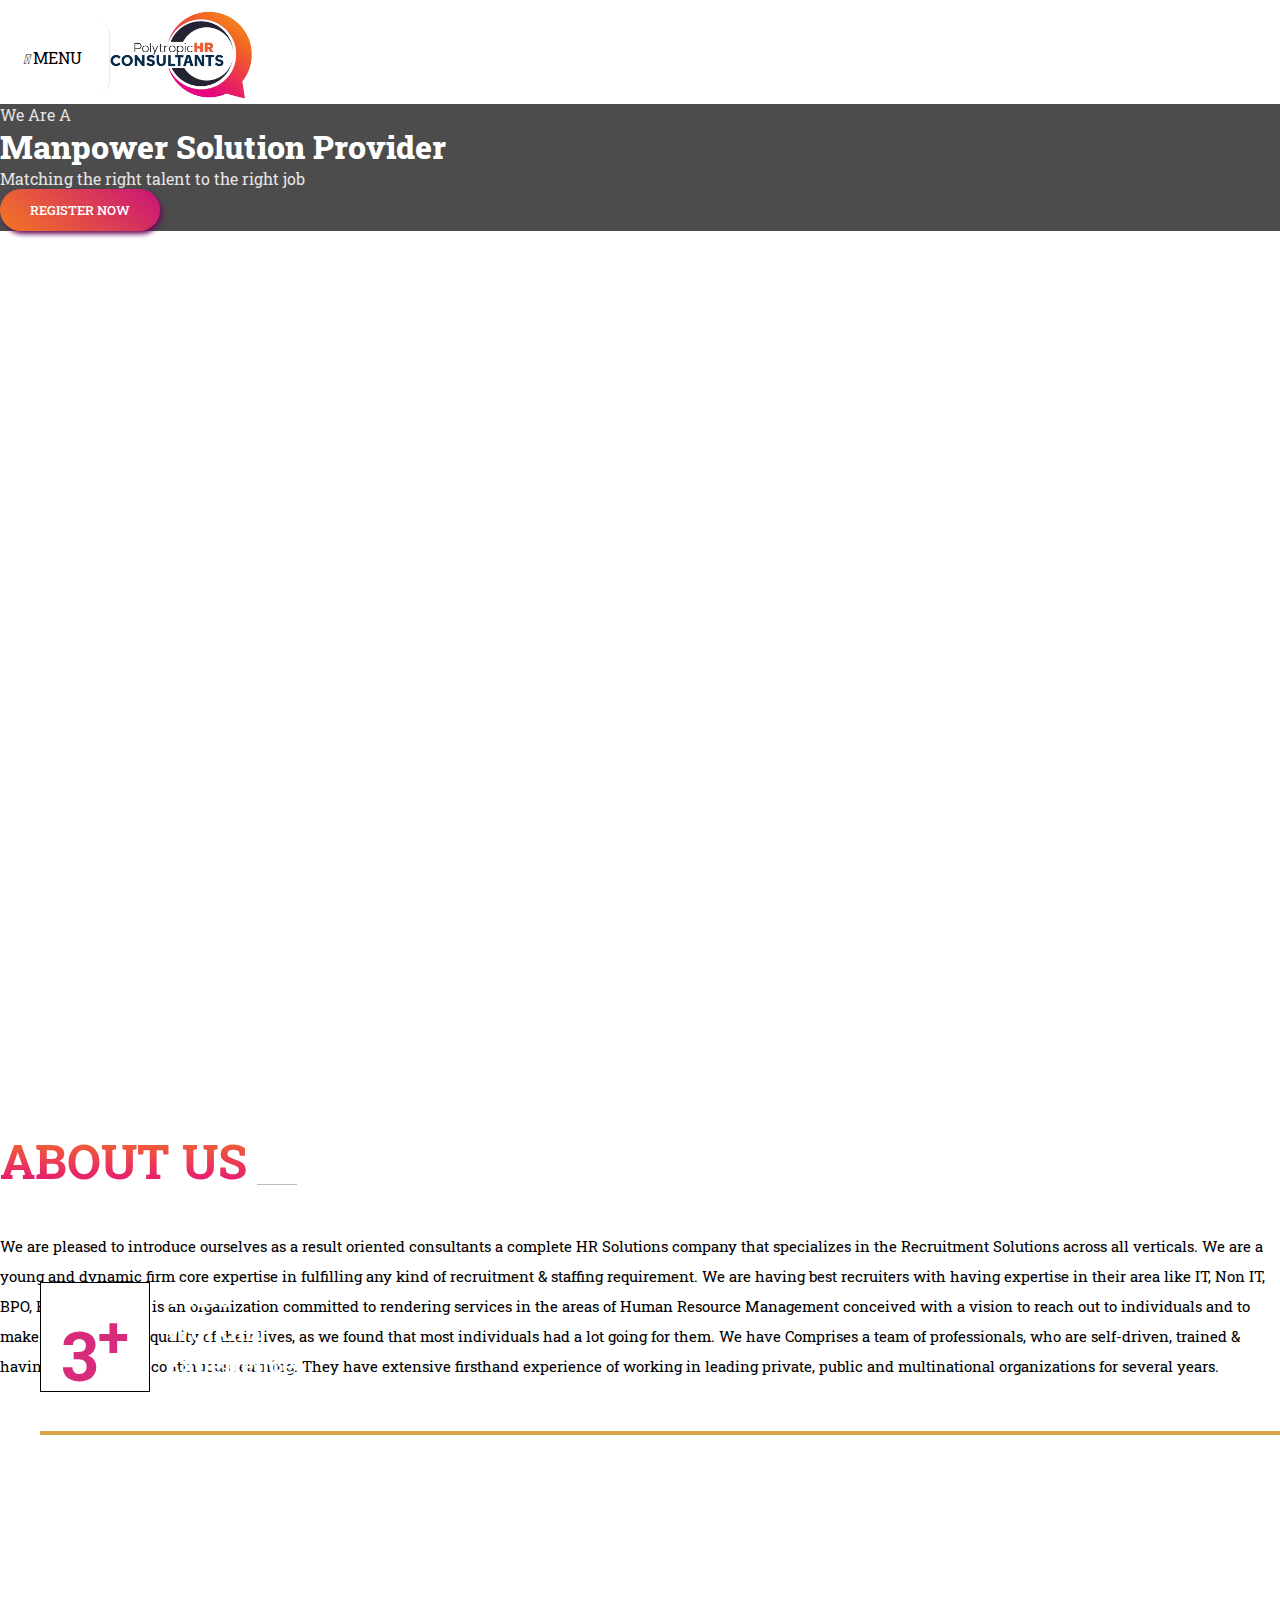
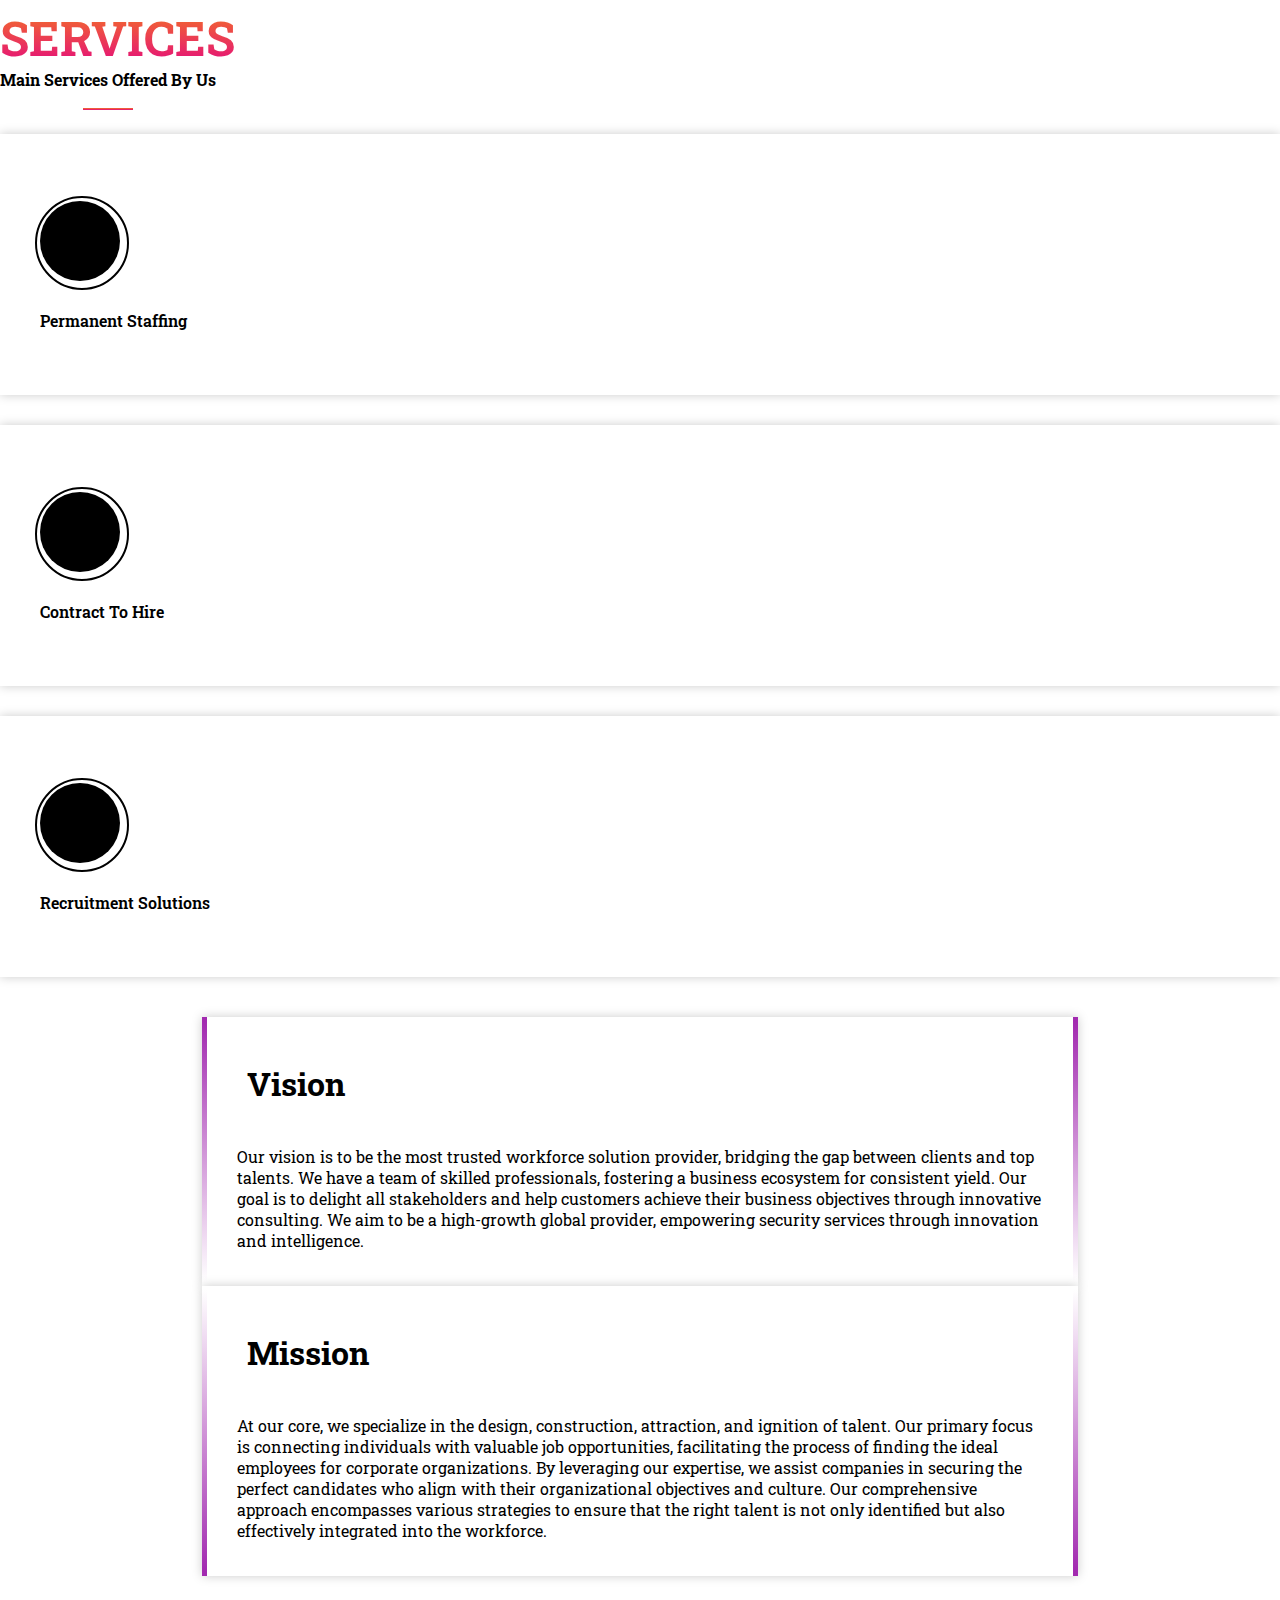
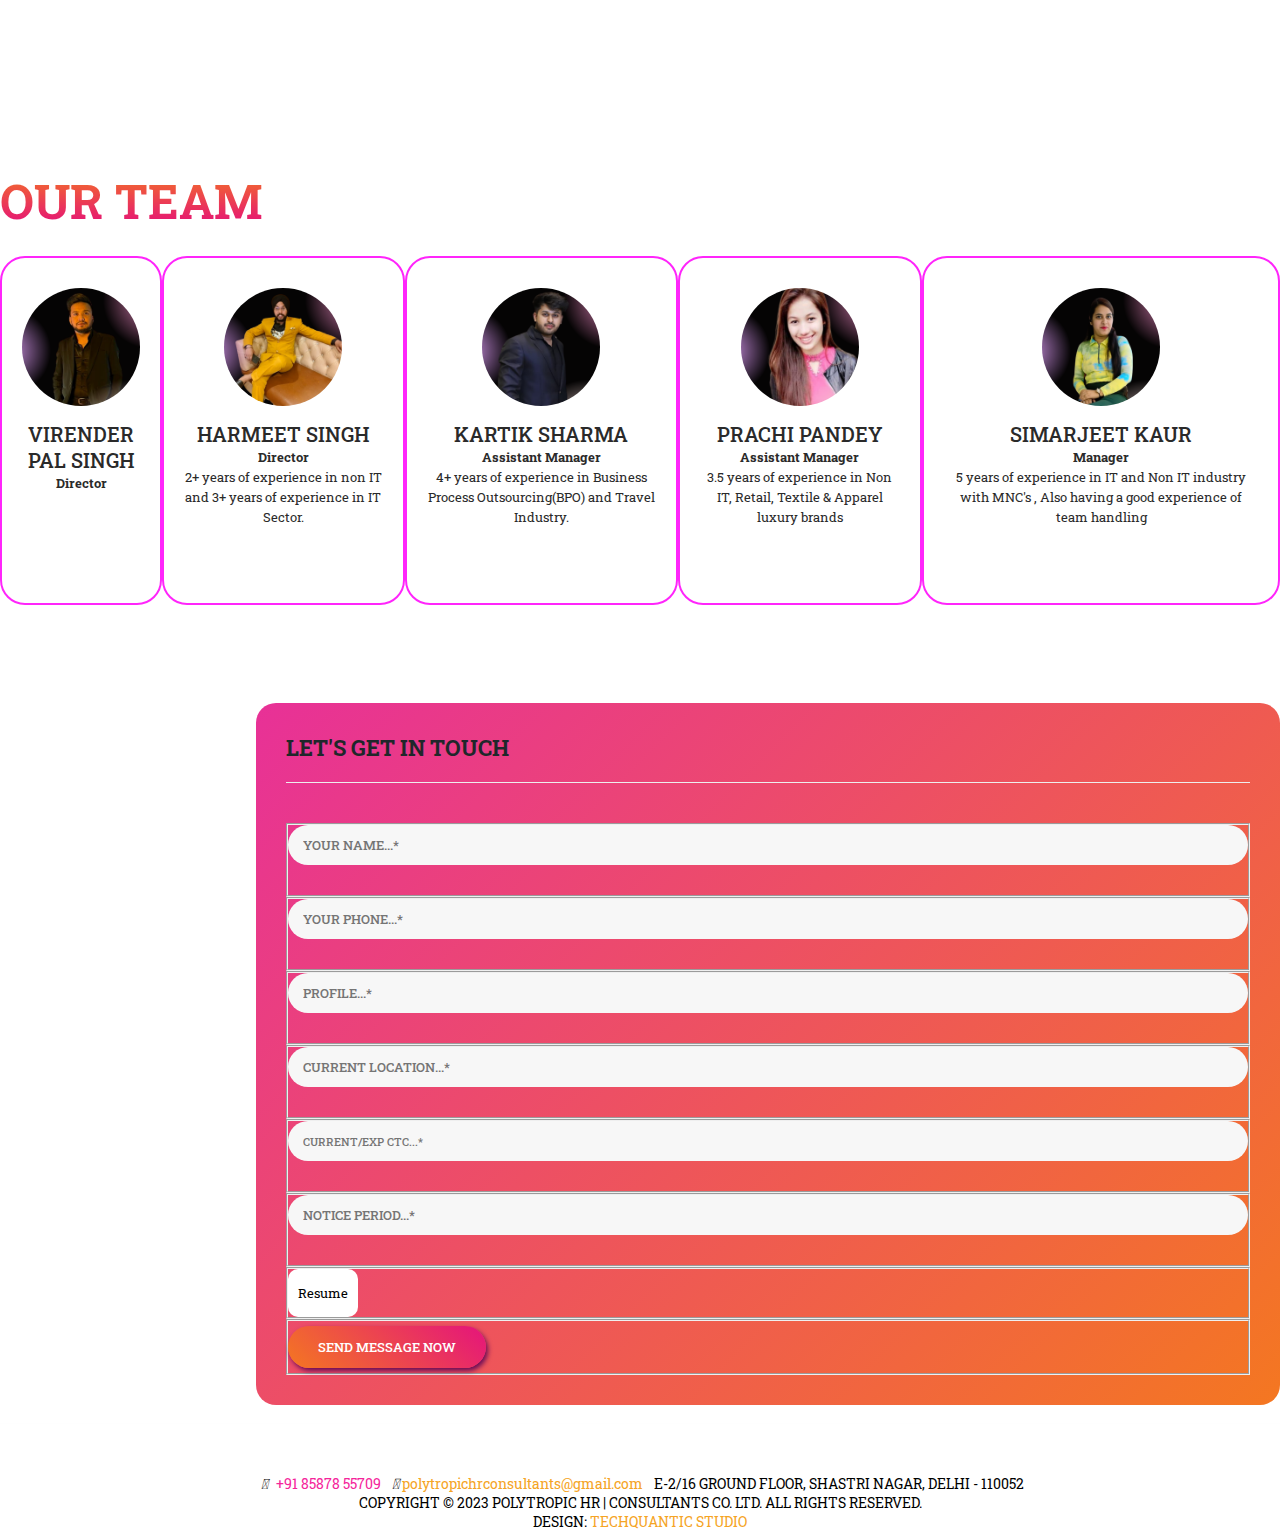
==== index.html @ 6761a2f9 "- adds email in social icon" ====
<!DOCTYPE html>
<html lang="en">
  <head>
    <!-- Required meta tags -->
    <meta charset="utf-8" />
    <meta name="viewport" content="width=device-width, initial-scale=1" />

    <!-- Bootstrap CSS -->
    <link
      href="https://cdn.jsdelivr.net/npm/bootstrap@5.0.2/dist/css/bootstrap.min.css"
      rel="stylesheet"
      integrity="sha384-EVSTQN3/azprG1Anm3QDgpJLIm9Nao0Yz1ztcQTwFspd3yD65VohhpuuCOmLASjC"
      crossorigin="anonymous"
    />
    <link
      rel="stylesheet"
      href="https://cdnjs.cloudflare.com/ajax/libs/font-awesome/6.4.0/css/all.min.css"
      integrity="sha512-iecdLmaskl7CVkqkXNQ/ZH/XLlvWZOJyj7Yy7tcenmpD1ypASozpmT/E0iPtmFIB46ZmdtAc9eNBvH0H/ZpiBw=="
      crossorigin="anonymous"
      referrerpolicy="no-referrer"
    />
    <link rel="preconnect" href="https://fonts.googleapis.com" />
    <link rel="preconnect" href="https://fonts.gstatic.com" crossorigin />
    <link
      href="https://fonts.googleapis.com/css2?family=Roboto+Slab:wght@100;200;300;400;600&display=swap"
      rel="stylesheet"
    />
    <script src="//cdnjs.cloudflare.com/ajax/libs/jquery/3.2.1/jquery.min.js"></script>
    <link
      rel="stylesheet"
      href="https://stackpath.bootstrapcdn.com/font-awesome/4.7.0/css/font-awesome.min.css"
    />

    <link rel="stylesheet" href="./assets/CSS/style.css" />
    <script src="./assets//js/popup.js"></script>
    <link
      rel="shortcut icon"
      href="./assets/images/favicon.ico"
      type="image/x-icon"
    />
    <title>Polytropic HR | Consultants</title>
  </head>

  <body>
    <div id="popup">
      <div id="popup-content">
        <span id="close-icon">&times;</span>
        <h2 id="popup-title" class=""></h2>
        <p id="popup-message"></p>
        <button class="btn px-3 py-2 text-white mt-5 mt-sm-0 main-button">
          <a href="#contact">Register Now</a>
        </button>
      </div>
    </div>

    <section class="banner-section">
      <div id="menuHolder">
        <div
          role="navigation"
          class="sticky-top border-bottom border-top"
          id="mainNavigation"
        >
          <div class="flexMain">
            <div class="flex2">
              <button
                class="whiteLink siteLink text-black"
                style="border-right: 1px solid #eaeaea"
                onclick="menuToggle()"
              >
                <i class="fas fa-bars me-2"></i> <span class="hide">MENU</span>
              </button>
            </div>
            <div class="flex3 text-center" id="siteBrand">
              <a href="#"
                ><img
                  src="./assets/images/hr-cunsultant-logo.png"
                  alt=""
                  srcset=""
              /></a>
            </div>

            <div class="flex2 text-end d-block d-md-none">
              <button class="whiteLink siteLink"></button>
            </div>

            <div class="flex2 text-end d-none d-md-block">
              <div class="social-icons blackLink siteLink">
                <div class="icons">
                  <ul>
                    <li>
                      <a href=""><ion-icon name="logo-facebook"></ion-icon></a>
                    </li>
                    <li>
                      <a href=""><ion-icon name="logo-instagram"></ion-icon></a>
                    </li>
                    <li>
                      <a href="mailto:polytropichrconsultants@gmail.com"><ion-icon name="mail-outline"></ion-icon></a>
                    </li>
                  </ul>
                </div>

                <script
                  type="module"
                  src="https://unpkg.com/ionicons@7.1.0/dist/ionicons/ionicons.esm.js"
                ></script>
                <script
                  nomodule
                  src="https://unpkg.com/ionicons@7.1.0/dist/ionicons/ionicons.js"
                ></script>
              </div>
            </div>
          </div>
        </div>

        <div id="menuDrawer">
          <div class="border-bottom">
            <div class="row">
              <div class="col" id="logo">
                <img src="./assets/images/hr-cunsultant-logo.png" alt="" />
              </div>
              <div class="col text-center" style="cursor: pointer">
                <i
                  class="fa-solid fa-xmark"
                  role="btn"
                  onclick="menuToggle()"
                ></i>
              </div>
            </div>
          </div>
          <div class="nav-items">
            <a href="#" class="nav-menu-item"
              ><i class="fas fa-home me-3"></i>Home</a
            >
            <a href="#about-us" class="nav-menu-item"
              ><i class="fa-solid fa-address-card me-3"></i>About Us</a
            >
            <a href="#services" class="nav-menu-item"
              ><i class="fas fa-wrench me-3"></i>Services</a
            >
            <a href="#VisionAndMission" class="nav-menu-item"
              ><i class="fa-solid fa-arrow-up-right-dots me-3"></i>Our Vision</a
            >
            <a href="#our-team" class="nav-menu-item"
              ><i class="fa-solid fa-people-group me-3"></i>Our Team</a
            >
            <a href="#contact" class="nav-menu-item"
              ><i class="fa-solid fa-address-card me-3"></i>Register</a
            >
          </div>
        </div>
      </div>

      <!-- HERO SECTION -->

      <div
        style="
          height: 100vh;
          background-image: url(https://images.unsplash.com/photo-1551434678-e076c223a692?ixlib=rb-1.2.1&ixid=eyJhcHBfaWQiOjEyMDd9&auto=format&fit=crop&w=2850&q=80);
          background-size: cover;
          background-position: center;
        "
        class="position-relative w-100"
      >
        <div
          class="position-absolute text-white d-flex flex-column align-items-start justify-content-center"
          style="
            top: 0;
            right: 0;
            bottom: 0;
            left: 0;
            background-color: rgba(0, 0, 0, 0.7);
          "
        >
          <div class="container">
            <div class="col-md-6">
              <span style="color: #e7e3e3" class="text-uppercase"
                >We Are A</span
              >
              <!-- on small screens remove display-4 -->
              <h1 class="mb-4 mt-2 display-4 font-weight-bold">
                <span style="color: #fff; font-weight: 800"
                  >Manpower Solution Provider</span
                >
              </h1>
              <p style="color: #e7e3e3">
                Matching the right talent to the right job
              </p>
              <div class="mt-5">
                <!-- hover background-color: white; color: black; -->
                <a
                  href="#contact"
                  class="btn px-5 py-3 text-white mt-3 mt-sm-0 main-button"
                  >Register Now</a
                >
              </div>
            </div>
          </div>
        </div>
      </div>
    </section>

    <!-- Starts about section -->
    <section class="about-section" id="about-us">
      <div class="container">
        <div class="row clearfix">
          <!--Content Column-->
          <div class="content-column col-md-6 col-sm-12 col-xs-12">
            <div class="">
              <div class="sec-title site-heading">
                <div class="title">
                  <h1>About Us</h1>
                </div>
              </div>
              <div class="text">
                We are pleased to introduce ourselves as a result oriented
                consultants a complete HR Solutions company that specializes in
                the Recruitment Solutions across all verticals. We are a young
                and dynamic firm core expertise in fulfilling any kind of
                recruitment & staffing requirement. We are having best
                recruiters with having expertise in their area like IT, Non IT,
                BPO, Retail sectors. It is an organization committed to
                rendering services in the areas of Human Resource Management
                conceived with a vision to reach out to individuals and to make
                a difference in quality of their lives, as we found that most
                individuals had a lot going for them. We have Comprises a team
                of professionals, who are self-driven, trained & having an
                attitude of continuous learning. They have extensive firsthand
                experience of working in leading private, public and
                multinational organizations for several years.
              </div>
              <div class="email">
                <!-- Request Quote:
                  <span class="theme_color">freequote@gmail.com</span> -->
              </div>
              <!-- <a href="about.html" class="theme-btn btn-style-three"
                  >Read More</a
                > -->
            </div>
          </div>

          <!--Image Column-->
          <div class="image-column col-md-6 col-sm-12 col-xs-12">
            <div
              class="inner-column"
              data-wow-delay="0ms"
              data-wow-duration="1500ms"
            >
              <div class="image">
                <img src="./assets/images/about-us.jpg" alt="" />
                <div class="overlay-box">
                  <div class="year-box">
                    <span class="number">3<sup>+</sup></span
                    >Years <br />
                    Working <br />
                    Experience
                  </div>
                </div>
              </div>
            </div>
          </div>
        </div>
      </div>
    </section>
    <!-- Ends about section -->

    <!-- Starts Services section -->

    <section class="we-offer-area text-center bg-gray" id="services">
      <div class="container">
        <div class="row">
          <div class="col-md-12">
            <div class="site-heading text-center">
              <h1>Services</h1>
              <h4>Main Services offered by us</h4>
            </div>
          </div>
        </div>
        <div class="row our-offer-items less-carousel">
          <!-- Single Item -->
          <div class="col-md-4 col-sm-6 equal-height">
            <div class="item">
              <i class="fas fa-pen-fancy"></i>
              <h4>Permanent Staffing</h4>
              <p></p>
            </div>
          </div>
          <!-- End Single Item -->

          <!-- Single Item -->
          <div class="col-md-4 col-sm-6 equal-height">
            <div class="item">
              <i class="fas fa-dharmachakra"></i>
              <h4>Contract To Hire</h4>
              <p></p>
            </div>
          </div>
          <!-- End Single Item -->

          <!-- Single Item -->
          <div class="col-md-4 col-sm-6 equal-height mx-auto">
            <div class="item">
              <i class="fas fa-pen-fancy"></i>
              <h4>Recruitment Solutions</h4>
              <p></p>
            </div>
          </div>
          <!-- End Single Item -->
        </div>
      </div>
    </section>
    <!-- ends services section -->

    <!-- Starts Vision and Mission Section -->
    <section class="visionMission-section" id="VisionAndMission">
      <div class="vision">
        <div class="vision item">
          <h1 class="text">Vision</h1>
          <p>
            Our vision is to be the most trusted workforce solution provider,
            bridging the gap between clients and top talents. We have a team of
            skilled professionals, fostering a business ecosystem for consistent
            yield. Our goal is to delight all stakeholders and help customers
            achieve their business objectives through innovative consulting. We
            aim to be a high-growth global provider, empowering security
            services through innovation and intelligence.
          </p>
        </div>
        <div class="mission text-end item mt-3">
          <h1 class="text-right">Mission</h1>
          <p>
            At our core, we specialize in the design, construction, attraction,
            and ignition of talent. Our primary focus is connecting individuals
            with valuable job opportunities, facilitating the process of finding
            the ideal employees for corporate organizations. By leveraging our
            expertise, we assist companies in securing the perfect candidates
            who align with their organizational objectives and culture. Our
            comprehensive approach encompasses various strategies to ensure that
            the right talent is not only identified but also effectively
            integrated into the workforce.
          </p>
        </div>
      </div>
    </section>
    <!-- Ends Vision and Mission Section -->

    <!-- Starts team section -->
    <section class="our-team padding-lg" id="our-team">
      <div class="container-fluid">
        <div class="row site-heading text-center heading-icon">
          <h1>Our Team</h1>
        </div>
        <ul class="row d-flex justify-content-center">
          <li class="col-8 col-md-6 col-lg-2">
            <div class="cnt-block equal-hight" style="height: 349px">
              <figure>
                <img
                  src="./assets/images/VirendarPalSingh.png"
                  class="img-responsive"
                  alt="Virendar Par Singh | Director"
                />
              </figure>
              <h3><a href="#">Virender Pal Singh</a></h3>
              <p><b>Director</b></p>
            </div>
          </li>
          <li class="col-8 col-md-6 col-lg-2">
            <div class="cnt-block equal-hight" style="height: 349px">
              <figure>
                <img
                  src="./assets/images/HarmeetSingh.png"
                  class="img-responsive"
                  alt="Harmeet Singh | Director"
                />
              </figure>
              <h3><a href="#">Harmeet Singh</a></h3>
              <p><b>Director</b></p>

              <p>
                2+ years of experience in non IT and 3+ years of experience in
                IT Sector.
              </p>
            </div>
          </li>

          <li class="col-8 col-md-6 col-lg-2">
            <div class="cnt-block equal-hight" style="height: 349px">
              <figure>
                <img
                  src="./assets/images/KartikSharma.png"
                  class="img-responsive"
                  alt="Kartik Sharma | Senior HR Executive"
                />
              </figure>
              <h3><a href="#">Kartik Sharma</a></h3>
              <p><b>Assistant Manager</b></p>
              <p>
                4+ years of experience in Business Process Outsourcing(BPO) and
                Travel Industry.
              </p>
            </div>
          </li>
          <li class="col-8 col-md-6 col-lg-2">
            <div class="cnt-block equal-hight" style="height: 349px">
              <figure>
                <img
                  src="./assets/images/PrachiPandey.png"
                  class="img-responsive"
                  alt="Prachi Pandey | HR Executive"
                />
              </figure>
              <h3><a href="#">Prachi Pandey</a></h3>
              <p><b>Assistant Manager</b></p>
              <p>
                3.5 years of experience in Non IT, Retail, Textile & Apparel
                luxury brands
              </p>
            </div>
          </li>
          <li class="col-8 col-md-6 col-lg-2">
            <div class="cnt-block equal-hight" style="height: 349px">
              <figure>
                <img
                  src="./assets/images/Simranjeet Kaur.png"
                  class="img-responsive"
                  alt="Simarjeet Kaur | HR Executive"
                />
              </figure>
              <h3><a href="#">Simarjeet Kaur</a></h3>
              <p><b>Manager</b></p>
              <p>
                5 years of experience in IT and Non IT industry with MNC's , Also having a good experience of team handling
              </p>
            </div>
          </li>
        </ul>
      </div>
    </section>
    <!-- Ends team section -->

    <!-- Starts Contact us Section -->
    <section class="contact-us container-fluid">
      <div class="container">
        <div class="row">
          <div class="col-lg-9 align-self-center">
            <div class="row">
              <div class="col-lg-12">
                <form id="contact" method="post" enctype="multipart/form-data">
                  <div class="row">
                    <div class="col-lg-12">
                      <h2 class="text-white">Let's get in touch</h2>
                    </div>
                    <div class="col-lg-4">
                      <fieldset>
                        <input
                          name="name"
                          type="text"
                          id="name"
                          placeholder="YOUR NAME...*"
                          required=""
                        />
                      </fieldset>
                    </div>
                    <div class="col-lg-4">
                      <fieldset>
                        <input
                          name="phone"
                          type="text"
                          id="phone"
                          placeholder="YOUR PHONE...*"
                          required=""
                        />
                      </fieldset>
                    </div>
                    <div class="col-lg-4">
                      <fieldset>
                        <input
                          name="profile"
                          type="text"
                          id="profile"
                          placeholder="PROFILE...*"
                          required=""
                        />
                      </fieldset>
                    </div>
                    <div class="col-lg-3">
                      <fieldset>
                        <input
                          name="location"
                          type="text"
                          id="crnt-location"
                          placeholder="CURRENT LOCATION...*"
                          required=""
                        />
                      </fieldset>
                    </div>
                    <div class="col-lg-3">
                      <fieldset>
                        <input
                          name="ctc"
                          type="text"
                          id="ctc"
                          placeholder="CURRENT/EXP CTC...*"
                          required
                          style="font-size: 0.71rem"
                        />
                      </fieldset>
                    </div>
                    <div class="col-lg-3">
                      <fieldset>
                        <input
                          name="notice"
                          type="text"
                          id="notice-period"
                          placeholder="NOTICE PERIOD...*"
                          required=""
                        />
                      </fieldset>
                    </div>
                    <div class="col-lg-3">
                      <fieldset>
                        <div class="button-container">
                          <button>Resume</button>
                          <input
                            name="resume"
                            type="file"
                            id="pdfFile"
                            placeholder="RESUME...*"
                            required
                            style="color: #e7e3e3"
                            accept=".pdf"
                          />
                        </div>
                      </fieldset>
                    </div>
                    <!-- <div class="col-lg-12">
                    <fieldset>
                      <textarea
                        name="msg"
                        type="text"
                        class="form-control"
                        id="message"
                        placeholder="YOUR MESSAGE..."
                        required=""
                      ></textarea>
                    </fieldset>
                  </div> -->
                    <div class="col-lg-12">
                      <fieldset>
                        <button
                          type="submit"
                          id="form-submit"
                          class="main-button"
                        >
                          SEND MESSAGE NOW
                        </button>
                      </fieldset>
                    </div>
                  </div>
                </form>
              </div>
            </div>
          </div>
          <!-- <div class="col-lg-3">
            <div class="right-info" >
              <ul>
                <li class="item-1">
                  <h6>Phone Number</h6>
                  <span>+91 85878 55709</span>
                </li>
                <li class="item-2">
                  <h6>Gmail Address</h6>
                  <span style="font-size: 0.9rem"
                    ><a
                      href="mailto:harmeet.polytropichrconsultants@gmail.com"
                      target="_blank"
                      class="email"
                    >
                      harmeet.polytropichrconsultants</a
                    >
                  </span>
                </li>
                <li class="item-3">
                  <h6>Street Address</h6>
                  <span>Rio de Janeiro - RJ, 22795-008, Brazil</span>
                </li>
              </ul>
            </div>
          </div> -->
        </div>
      </div>
    </section>
    <div class="footer">
      <p class="phone-area">
        <span>
          <i class="fa-solid fa-phone" style="margin: 0.3rem"></i>
          <span style="color: #f5259b">+91 85878 55709</span>
        </span>

        <span
          class="email-area"
          style="font-size: 0.9rem; text-transform: lowercase; margin: 0 0.5rem"
        >
          <i class="fa-solid fa-envelope mx-2"></i
          ><a
            href="mailto:polytropichrconsultants@gmail.com"
            target="_blank"
            class="email"
          >
            polytropichrconsultants@gmail.com</a
          >
        </span>

        <span class="address-area"
          ><i class="fa-solid fa-location-dot mx-2"></i>E-2/16 Ground Floor,
          Shastri Nagar, Delhi - 110052</span
        >
      </p>

      <p>
        Copyright © 2023 Polytropic HR | Consultants Co. Ltd. All Rights
        Reserved.
        <br />Design:
        <span style="color: rgb(47, 154, 154)"
          ><b><i></i></b
          ><a
            href="https://techquantic.in"
            target="_blank"
            rel="noopener noreferrer"
            >techquantic studio
          </a></span
        >
      </p>
    </div>

    <!-- Ends Contact us section -->

    <script src="./assets/js/script.js"></script>
    <script src="./assets/js/submitform.js"></script>

    <!-- Bootstrap Bundle with Popper -->
    <script
      src="https://cdn.jsdelivr.net/npm/bootstrap@5.0.2/dist/js/bootstrap.bundle.min.js"
      integrity="sha384-MrcW6ZMFYlzcLA8Nl+NtUVF0sA7MsXsP1UyJoMp4YLEuNSfAP+JcXn/tWtIaxVXM"
      crossorigin="anonymous"
    ></script>
    <link
      rel="stylesheet"
      href="https://fonts.googleapis.com/css2?family=Material+Symbols+Outlined:opsz,wght,FILL,GRAD@48,400,0,0"
    />

    <script>
      console.clear();
    </script>
  </body>
</html>
---- assets/CSS/style.css ----
*,
a,
ul,
li {
  margin: 0;
  padding: 0;
  box-sizing: border-box;
  text-decoration: none;
  font-family: "Roboto Slab", serif;
  color: inherit;
}

body {
  background: #fff;
  /* background: radial-gradient(circle, rgba(244,119,33,1) 0%, rgba(227,7,130,1) 100%); */
}

section {
  margin: 10px 0;
  /* border: 2px solid salmon; */
}

#logo img {
  position: absolute;
  margin: 1rem 0 0 5rem;
  width: 100px;
  height: 70px;
}

@media (max-width: 768px) {
  #logo img {
    margin: 1rem 0 0 3rem;
  }
}

.main-button {
  font-size: 13px;
  color: #fff;
  background: linear-gradient(
    42deg,
    rgba(244, 119, 33, 1) 0%,
    rgba(227, 7, 130, 0.829656862745098) 100%
  );
  padding: 12px 30px;
  box-shadow: 2px 3px 5px #690b58;

  display: inline-block;
  border-radius: 22px;
  font-weight: 500;
  text-transform: uppercase;
  transition: all 0.3s;
  border: none;
  outline: none;
}

.main-button a:hover {
  color: #fff;
  font-weight: bold;
}

.flexMain {
  display: flex;
  align-items: center;
  /* background: rgb(244, 119, 33); */
  /* background: radial-gradient(circle, rgba(244, 119, 33, 1) 0%, rgba(227, 7, 130, 1) 100%); */
}

.flex1 {
  flex: 1;
}

.flex2 {
  /* flex: 2 */
}

.flex3 {
  flex: 3;
}

button.siteLink {
  margin-left: -5px;
  border: none;
  padding: 24px;
  display: inline-block;
  min-width: 115px;
}

.whiteLink {
  background: transparent;
}

.whiteLink:active {
  background: #fff;
  color: #d92b7c;
}

.whiteLink span {
  font-size: 1rem;
}

.blackLink {
  color: #000;
  background: transparent;
  transition: all 300ms linear;
}

.blackLink:active {
  color: #000;
  background: #fff;
}

#siteBrand {
  letter-spacing: -1px;
  font-size: 32px;
  color: #252525;
  line-height: 1em;
}

#siteBrand img {
  height: 90px;
}

#menuDrawer {
  background: #fff;
  position: fixed;
  height: 100vh;
  overflow: auto;
  z-index: 12312;
  top: 0;
  left: 0;
  border-right: 1px solid #eaeaea;
  min-width: 25%;
  max-width: 250px;
  width: 100%;
  transform: translateX(-100%);
  transition: transform 200ms linear;
}

#mainNavigation {
  transition: transform 200ms linear;
  background: #fff;
}

#menuDrawer .nav-items {
  margin-top: 4.8rem;
}

#menuDrawer i {
  position: absolute;
  margin-top: 2rem;
  font-size: 1.5rem;
}

.drawMenu > #menuDrawer {
  transform: translateX(0%);
}

.drawMenu > #mainNavigation {
  transform: translateX(25%);
}

.fa-times {
  cursor: pointer;
}

a.nav-menu-item:hover {
  margin-left: 2px;
  border-left: 10px solid black;
}

a.nav-menu-item {
  transition: border 200ms linear;
  text-decoration: none;
  display: block;
  padding: 18px;
  padding-left: 32px;
  border-bottom: 1px solid #eaeaea;
  font-weight: bold;
  background: -webkit-linear-gradient(
    rgba(244, 119, 33, 1),
    rgba(236, 63, 82, 0.7372198879551821)
  );
  -webkit-background-clip: text;
  -webkit-text-fill-color: transparent;
}

select.noStyle {
  border: none;
  outline: none;
}

.about-section {
  position: relative;
  padding: 120px 0px;
}

.about-section .content-column {
  position: relative;
  margin-bottom: 40px;
}

.about-section .content-column .inner-column {
  position: relative;
  padding-top: 50px;
  padding-right: 100px;
}

.about-section .content-column .text {
  position: relative;
  /* color: #ffffff; */
  font-size: 15px;
  line-height: 2em;
  margin-bottom: 20px;
}

.about-section .content-column .email {
  position: relative;
  color: #252525;
  font-weight: 700;
  margin-bottom: 50px;
}

.about-section .image-column {
  position: relative;
  margin-bottom: 50px;
}

.about-section .image-column .inner-column {
  /* position:relative; */
  /* padding:40px 40px 0px 0px; */
  /* margin-left:50px; */
}

.about-section .image-column .inner-column:after {
  position: absolute;
  content: "";
  right: 0px;
  top: 0px;
  left: 40px;
  bottom: 100px;
  z-index: -1;
  border: 2px solid #d7a449;
}

.about-section .image-column .inner-column .image {
  position: relative;
}

.about-section .image-column .inner-column .image:before {
  position: absolute;
  content: "";
  left: -50px;
  bottom: -50px;
  width: 299px;
  height: 299px;
}

.about-section .image-column .inner-column .image img {
  position: relative;
  width: 100%;
  display: block;
}

.about-section .image-column .inner-column .image .overlay-box {
  position: absolute;
  left: 40px;
  bottom: 48px;
}

.about-section .image-column .inner-column .image .overlay-box .year-box {
  position: relative;
  color: #fff;
  font-size: 24px;
  font-weight: 700;
  line-height: 1.4em;
  padding-left: 125px;
}

.about-section
  .image-column
  .inner-column
  .image
  .overlay-box
  .year-box
  .number {
  position: absolute;
  left: 0px;
  top: 0px;
  width: 110px;
  height: 110px;
  /* color:#d7a449; */
  color: #d92b7c;
  font-size: 68px;
  font-weight: 700;
  line-height: 105px;
  text-align: center;
  background-color: #ffffff;
  border: 1px solid #000000;
}

.about-section .btn-style-three:before {
  position: absolute;
  content: "";
  left: 10px;
  top: 10px;
  z-index: -1;
  right: -10px;
  bottom: -10px;
}

.about-section .btn-style-three:hover {
  color: #ffffff;
  background: #d7a449;
}

.about-section .btn-style-three {
  position: relative;
  line-height: 24px;
  color: #252525;
  font-size: 15px;
  font-weight: 700;
  background: none;
  display: inline-block;
  padding: 11px 40px;
  background-color: #ffffff;
  text-transform: capitalize;
  border: 2px solid #d7a449;
  font-family: "Arimo", sans-serif;
}

.sec-title2 {
  color: #fff;
}

.sec-title {
  position: relative;
  padding-bottom: 0px;
}

.sec-title .title {
  position: relative;
  /* background: -webkit-linear-gradient(#a00c94, #cbb5c2);
    -webkit-background-clip: text;
    -webkit-text-fill-color: transparent; */
  font-size: 18px;
  font-weight: 700;
  padding-right: 50px;
  margin-bottom: 15px;
  display: inline-block;
  text-transform: capitalize;
}

.sec-title .title:before {
  position: absolute;
  content: "";
  right: 0px;
  bottom: 7px;
  width: 40px;
  height: 1px;
  background-color: #bbbbbb;
}

/* services section */

.bg-gray {
  background-color: transparent;
}

.site-heading h1 {
  display: block;
  font-size: 3rem;
  font-weight: 700;
  text-transform: uppercase;
  background: -webkit-linear-gradient(#f47721, #e30782);
  -webkit-background-clip: text;
  -webkit-text-fill-color: transparent;
}

.site-heading h4 {
  display: inline-block;
  padding-bottom: 20px;
  position: relative;
  text-transform: capitalize;
  z-index: 1;
}

.site-heading h4::before {
  background: #000;
  bottom: 0;
  content: "";
  height: 2px;
  left: 50%;
  margin-left: -25px;
  position: absolute;
  width: 50px;
  background: -webkit-linear-gradient(#f47721, #e30782);
  /* -webkit-background-clip: text;
    -webkit-text-fill-color: transparent;    */
}

.site-heading {
  margin-bottom: 1.5rem;
  overflow: hidden;
  margin-top: -5px;
}

.carousel-shadow .owl-stage-outer {
  margin: -15px -15px 0;
  padding: 15px;
}

.we-offer-area .our-offer-carousel .owl-dots .owl-dot span {
  background: #ffffff none repeat scroll 0 0;
  border: 2px solid;
  height: 15px;
  margin: 0 5px;
  width: 15px;
}

.we-offer-area .our-offer-carousel .owl-dots .owl-dot.active span {
  background: #000 none repeat scroll 0 0;
  border-color: #fff;
}

.we-offer-area .item {
  background: #ffffff none repeat scroll 0 0;
  border-left: 2px solid #000;
  -moz-box-shadow: 0 0 10px #cccccc;
  -webkit-box-shadow: 0 0 10px #cccccc;
  -o-box-shadow: 0 0 10px #cccccc;
  box-shadow: 0 0 10px #cccccc;
  overflow: hidden;
  padding: 30px;
  position: relative;
  z-index: 1;
}

.we-offer-area.text-center .item {
  background: #ffffff none repeat scroll 0 0;
  border: medium none;
  padding: 67px 40px 64px;
}

.we-offer-area.text-center .item i {
  background: #000 none repeat scroll 0 0;
  -webkit-border-radius: 50%;
  -moz-border-radius: 50%;
  border-radius: 50%;
  color: #ffffff;
  font-size: 40px;
  height: 80px;
  line-height: 80px;
  position: relative;
  text-align: center;
  width: 80px;
  z-index: 1;
  transition: all 0.35s ease-in-out;
  -webkit-transition: all 0.35s ease-in-out;
  -moz-transition: all 0.35s ease-in-out;
  -ms-transition: all 0.35s ease-in-out;
  -o-transition: all 0.35s ease-in-out;
  margin-bottom: 25px;
}

.we-offer-area.text-center .item i::after {
  border: 2px solid #000;
  -webkit-border-radius: 50%;
  -moz-border-radius: 50%;
  border-radius: 50%;
  content: "";
  height: 90px;
  left: -5px;
  position: absolute;
  top: -5px;
  width: 90px;
  z-index: -1;
  transition: all 0.35s ease-in-out;
  -webkit-transition: all 0.35s ease-in-out;
  -moz-transition: all 0.35s ease-in-out;
  -ms-transition: all 0.35s ease-in-out;
  -o-transition: all 0.35s ease-in-out;
}

.we-offer-area.item-border-less .item {
  border: medium none;
}

.we-offer-area .our-offer-items.less-carousel .equal-height {
  margin-bottom: 30px;
}

.we-offer-area.item-border-less .item .number {
  font-size: 50px;
  font-weight: 900;
  opacity: 0.1;
  position: absolute;
  right: 30px;
  top: 30px;
}

.our-offer-carousel.center-active .owl-item:nth-child(2n) .item,
.we-offer-area.center-active .single-item:nth-child(2n) .item {
  background: #00a01d none repeat scroll 0 0;
}

.our-offer-carousel.center-active .owl-item:nth-child(2n) .item i,
.our-offer-carousel.center-active .owl-item:nth-child(2n) .item h4,
.our-offer-carousel.center-active .owl-item:nth-child(2n) .item p,
.we-offer-area.center-active .single-item:nth-child(2n) .item i,
.we-offer-area.center-active .single-item:nth-child(2n) .item h4,
.we-offer-area.center-active .single-item:nth-child(2n) .item p {
  color: #ffffff;
}

.we-offer-area .item i {
  color: #00a01d;
  display: inline-block;
  font-size: 60px;
  margin-bottom: 20px;
}

.we-offer-area .item h4 {
  font-weight: 600;
  text-transform: capitalize;
}

.we-offer-area .item p {
  margin: 0;
}

.we-offer-area .item i,
.we-offer-area .item h4,
.we-offer-area .item p {
  transition: all 0.35s ease-in-out;
  -webkit-transition: all 0.35s ease-in-out;
  -moz-transition: all 0.35s ease-in-out;
  -ms-transition: all 0.35s ease-in-out;
  -o-transition: all 0.35s ease-in-out;
}

.we-offer-area .item::after {
  background: #000 none repeat scroll 0 0;
  content: "";
  height: 100%;
  left: -100%;
  position: absolute;
  top: 0;
  transition: all 0.35s ease-in-out;
  -webkit-transition: all 0.35s ease-in-out;
  -moz-transition: all 0.35s ease-in-out;
  -ms-transition: all 0.35s ease-in-out;
  -o-transition: all 0.35s ease-in-out;
  width: 100%;
  z-index: -1;
}

.we-offer-area .item:hover::after {
  left: 0;
}

.we-offer-area .item:hover i,
.we-offer-area .item:hover h4,
.we-offer-area .item:hover p {
  color: #ffffff !important;
}

.we-offer-area.text-center .item:hover i::after {
  border-color: #ffffff !important;
}

.we-offer-area.text-center .item:hover i {
  background-color: #ffffff !important;
  color: #000 !important;
}

.we-offer-area.text-left .item i {
  background: #fff none repeat scroll 0 0;
  -webkit-border-radius: 50%;
  -moz-border-radius: 50%;
  border-radius: 50%;
  color: #ffffff;
  display: inline-block;
  font-size: 60px;
  height: 100px;
  line-height: 100px;
  margin-bottom: 30px;
  position: relative;
  width: 100px;
  z-index: 1;
  text-align: center;
}

.we-offer-area.text-left .item i::after {
  border: 2px solid #00a01d;
  -webkit-border-radius: 50%;
  -moz-border-radius: 50%;
  border-radius: 50%;
  content: "";
  height: 120px;
  left: -10px;
  position: absolute;
  top: -10px;
  width: 120px;
}

/* Vision and Mission Section */

.visionMission-section {
  margin: 0 auto !important;
  padding: 10px;
  width: 70%;
}

.vision .item {
  background: #ffffff none repeat scroll 0 0;
  border-width: 5px;
  border-style: solid;
  border-image: linear-gradient(to bottom, rgb(162, 42, 176), rgba(0, 0, 0, 0))
    1 100%;
  -moz-box-shadow: 0 0 10px #cccccc;
  -webkit-box-shadow: 0 0 10px #cccccc;
  -o-box-shadow: 0 0 10px #cccccc;
  box-shadow: 0 0 10px #cccccc;
  overflow: hidden;
  padding: 30px;
  position: relative;
  z-index: 1;
}

.mission.item {
  border-width: 5px;
  border-style: solid;
  border-image: linear-gradient(to bottom, rgba(0, 0, 0, 0), rgb(162, 42, 176))
    1 100%;
}

.visionMission-section h1 {
  margin: 0 10px 30px;
  position: relative;
  line-height: 2em;
  font-weight: 700;
}

.visionMission-section .mission p {
  float: right;
}

@media (max-width: 768px) {
  .visionMission-section {
    text-align: center;
    width: 100%;
  }

  .visionMission-section .mission p {
    float: none;
    text-align: center;
  }

  .visionMission-section .mission {
    text-align: center !important;
    float: none;
  }
}

/* team section */

.our-team {
  margin-top: 10%;
}

.row.heading h2 {
  color: #fff;
  font-size: 52.52px;
  line-height: 95px;
  font-weight: 400;
  text-align: center;
  margin: 0 0 0px;
  padding-bottom: 20px;
  text-transform: uppercase;
}

ul {
  margin: 0;
  padding: 0;
  list-style: none;
}

.heading.heading-icon {
  display: block;
}

.padding-lg {
  display: block;
  padding-top: 60px;
  padding-bottom: 60px;
}

.practice-area.padding-lg {
  padding-bottom: 55px;
  padding-top: 55px;
}

.practice-area .inner {
  border: 1px solid #999999;
  text-align: center;
  margin-bottom: 28px;
  padding: 40px 25px;
}

.our-team .cnt-block:hover {
  box-shadow: 0px 0px 10px rgba(0, 0, 0, 0.3);
  border: 0;
  scale: 1.05;
  transition: all 0.2s linear;
}

.practice-area .inner h3 {
  color: #3c3c3c;
  font-size: 24px;
  font-weight: 500;
  padding: 10px 0;
}

.practice-area .inner p {
  font-size: 1rem;
  line-height: 22px;
  font-weight: 400;
}

.practice-area .inner img {
  display: inline-block;
}

.our-team .cnt-block {
  float: left;
  width: 100%;
  background: #fff;
  padding: 30px 20px;
  text-align: center;
  border: 2px solid #ff25fb;
  border-radius: 25px;
  margin: 0 0 28px;
  transition: all 0.5s linear;
}

.our-team .cnt-block figure {
  width: 118px;
  height: 118px;
  border-radius: 100%;
  display: inline-block;
  margin-bottom: 15px;
}

.our-team .cnt-block img {
  width: 118px;
  height: 118px;
  border-radius: 100%;
}

.our-team .cnt-block h3 {
  color: #2a2a2a;
  font-size: 20px;
  font-weight: 500;
  /* padding: 6px 0; */
  text-transform: uppercase;
}

.our-team .cnt-block h3 a {
  text-decoration: none;
  color: #2a2a2a;
}

.our-team .cnt-block h3 a:hover {
  color: #337ab7;
}

.our-team .cnt-block p {
  color: #2a2a2a;
  font-size: 13px;
  line-height: 20px;
  margin: 0;
  font-weight: 400;
}

.our-team .cnt-block .follow-us {
  margin: 20px 0 0;
}

.our-team .cnt-block .follow-us li {
  display: inline-block;
  width: auto;
  margin: 0 5px;
}

.our-team .cnt-block .follow-us li .fa {
  font-size: 24px;
  color: #767676;
}

.our-team .cnt-block .follow-us li .fa:hover {
  color: #025a8e;
}

section.contact-us {
    padding-left: 20%;
  color: #000;
  overflow: hidden;
}

section.contact-us #contact {
  background-color: #fff;
  border-radius: 20px;
  padding: 30px;
  background: rgb(244, 119, 33);
  background: linear-gradient(
    315deg,
    rgba(244, 119, 33, 1) 0%,
    rgba(227, 7, 130, 0.829656862745098) 100%
  );
}

section.contact-us #contact h2 {
  text-transform: uppercase;
  color: #1f272b;
  border-bottom: 1px solid #eee;
  margin-bottom: 40px;
  padding-bottom: 20px;
  font-size: 22px;
  font-weight: 700;
}

section.contact-us #contact input {
  width: 100%;
  height: 40px;
  border-radius: 20px;
  background-color: #f7f7f7;
  outline: none;
  border: none;
  box-shadow: none;
  font-size: 13px;
  font-weight: 500;
  color: #7a7a7a;
  padding: 0px 15px;
  margin-bottom: 30px;
}

button {
  border: 0;
  padding:10px;
  margin: 5px 0;
  background-color: transparent;
  border-radius: 10px;
  color: #000;
}

button:focus {
  background-color: inherit;
}

.button-container {
  position: relative;
  display: inline-block;
  background-color: white;
  border-radius: 10px;
  transition: all 0.2s linear;
}

.button-container:hover {
  background-color: inherit;
}

.button-container input[type="file"] {
  position: absolute;
  width: 100%;
  height: 100%;
  cursor: pointer;
  top: 0;
  right: 0;
  opacity: 0;
}

section.contact-us #contact textarea {
  width: 100%;
  min-height: 140px;
  max-height: 180px;
  border-radius: 20px;
  background-color: #f7f7f7;
  outline: none;
  border: none;
  box-shadow: none;
  font-size: 13px;
  font-weight: 500;
  color: #7a7a7a;
  padding: 15px;
  margin-bottom: 30px;
}

section.contact-us #contact button:hover {
  opacity: 0.8;
  scale: 1.05;
}

section.contact-us .right-info {
  display: flex;
  flex-direction: column;
  border-radius: 20px;
  padding: 70px 50px;
  color: #fff;
  background: linear-gradient(
    42deg,
    rgba(244, 119, 33, 1) 0%,
    rgba(227, 7, 130, 0.829656862745098) 100%
  );
}

@media (max-width: 768px) {
  .hide {
    display: none;
  }
  .whiteLink i {
    font-size: 1.5rem;
  }
}

@media (max-width: 600px) {
  section.contact-us {
    margin: 0;
    padding-left: 10px;
  }

  .address-area {
    display: block;
    font-size: 0.8rem;
  }

  .email-area {
    display: block;
  }
  section.contact-us .right-info {
    border-radius: 20px;
    padding: 10px 10px;
    margin-top: 2rem;
    color: #fff;
  }
  section.contact-us .right-info .item-2 {
    margin-left: 2rem;
  }
}

@media (max-width: 500px) {
  section.contact-us .right-info .item-2 {
    margin-left: 0;
  }
  section.contact-us {
    margin: 0;
  }
}

section.contact-us .right-info ul li {
  display: inline-block;
  border-bottom: 1px solid rgba(250, 250, 250, 0.15);
  margin-bottom: 30px;
  padding-bottom: 30px;
}

section.contact-us .right-info ul li:last-child {
  margin-bottom: 0;
  padding-bottom: 0;
  border-bottom: none;
}

section.contact-us .right-info ul li h6 {
  /* color: #fff; */
  font-size: 0.7rem;
  font-weight: 600;
  /* margin-bottom: 10px; */
}

section.contact-us .right-info ul li span {
  display: block;
  font-size: 18px;
  /* color: #fff; */
  font-weight: 700;
}

.footer {
  text-align: center;
  margin-top: 1.1rem;
  border-top: 1px solid rgba(250, 250, 250, 0.15);
  padding: 50px 0 0px 0px;
}

.footer p {
  text-transform: uppercase;
  font-size: 14px;
  /* color: #fff; */
}

.footer p a {
  color: #f5a425;
}

/* popup */
#popup {
  display: none;
  position: fixed;
  top: 0;
  left: 0;
  width: 100%;
  height: 100%;
  /* background-color: rgba(0, 0, 0, 0.5); */
  z-index: 9999;
}

#popup-title {
  color: red;
  font-weight: 700;
}

#popup-content {
  position: absolute;
  top: 50%;
  left: 50%;
  transform: translate(-50%, -50%);
  background-color: #fff;
  padding: 20px;
  border-radius: 5px;
  text-align: center;
  box-shadow: 2px 3px 5px #690b58;
}

#popup-content::before {
  content: "";
  position: absolute;
  inset: -5px;
  /* control the spread */
  transform: translate(10px, 8px);
  /* control the offsets */
  z-index: -1;
  /* place the element behind */
  /* background: your gradient here; */

  filter: blur(10px);
  /* control the blur */
}

#popup:hover {
  transition: all 0.3s linear;
  scale: 1.2s;
}

#close-icon {
  position: absolute;
  top: 10px;
  right: 10px;
  font-size: 20px;
  cursor: pointer;
}

.email:hover {
  transition: all 0.3s linear;
  color: #520127;
}

/* social icons  */
.social-icons {
  display: flex;
  justify-content: center;
  align-items: center;
  overflow: hidden;
}

ul {
  display: flex;
  justify-content: space-between;
  align-items: center;
  list-style: none;
}
.icons ul li a {
  font-size: 1rem;
  display: flex;
  justify-content: center;
  align-items: center;
  height: 40px;
  width: 40px;
  padding: 5px;
  /* border-radius: 50%; */
  font-size: 60px;
  color: #000;
  transition: 0.5s ease;
}

.icons ul li a:hover {
  font-size: 50px;
  opacity: 0.7;
  /* box-shadow: 0 0 4px #ff01e1; */
  scale: 0.9;
}
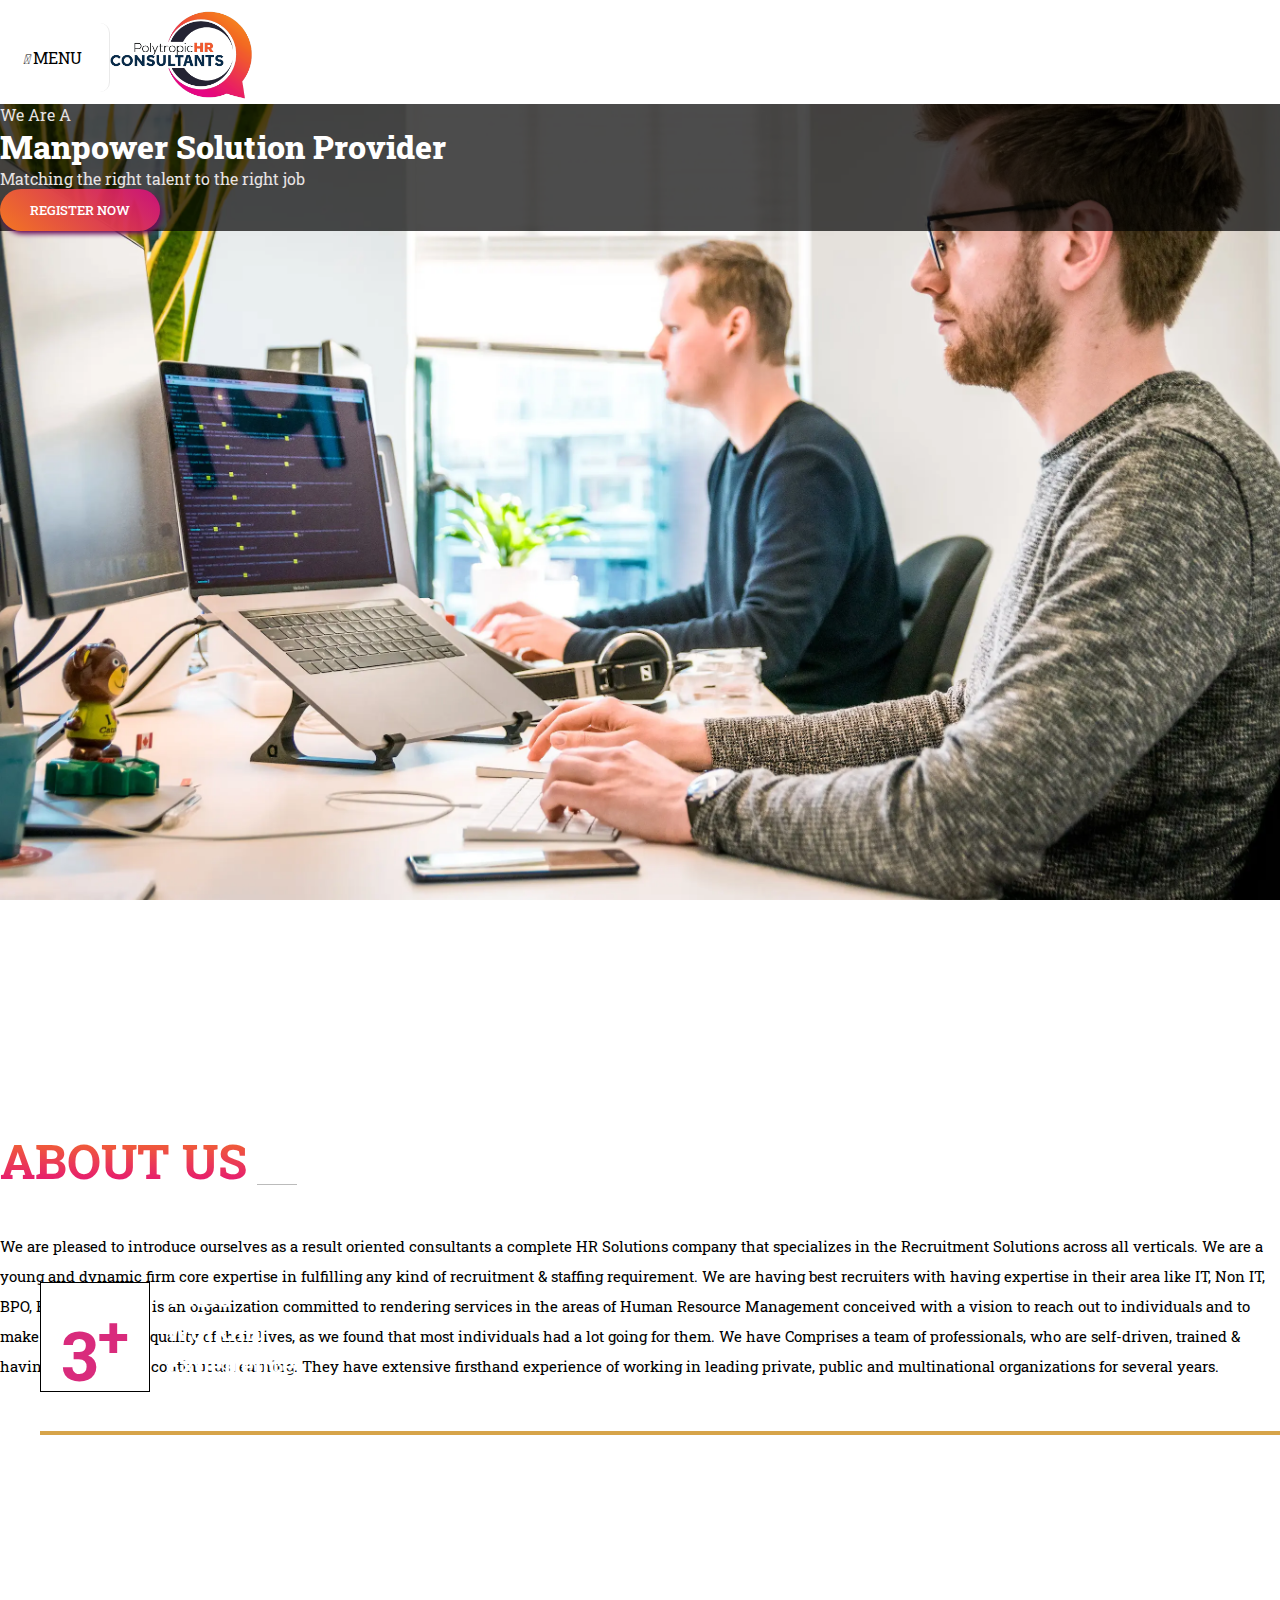
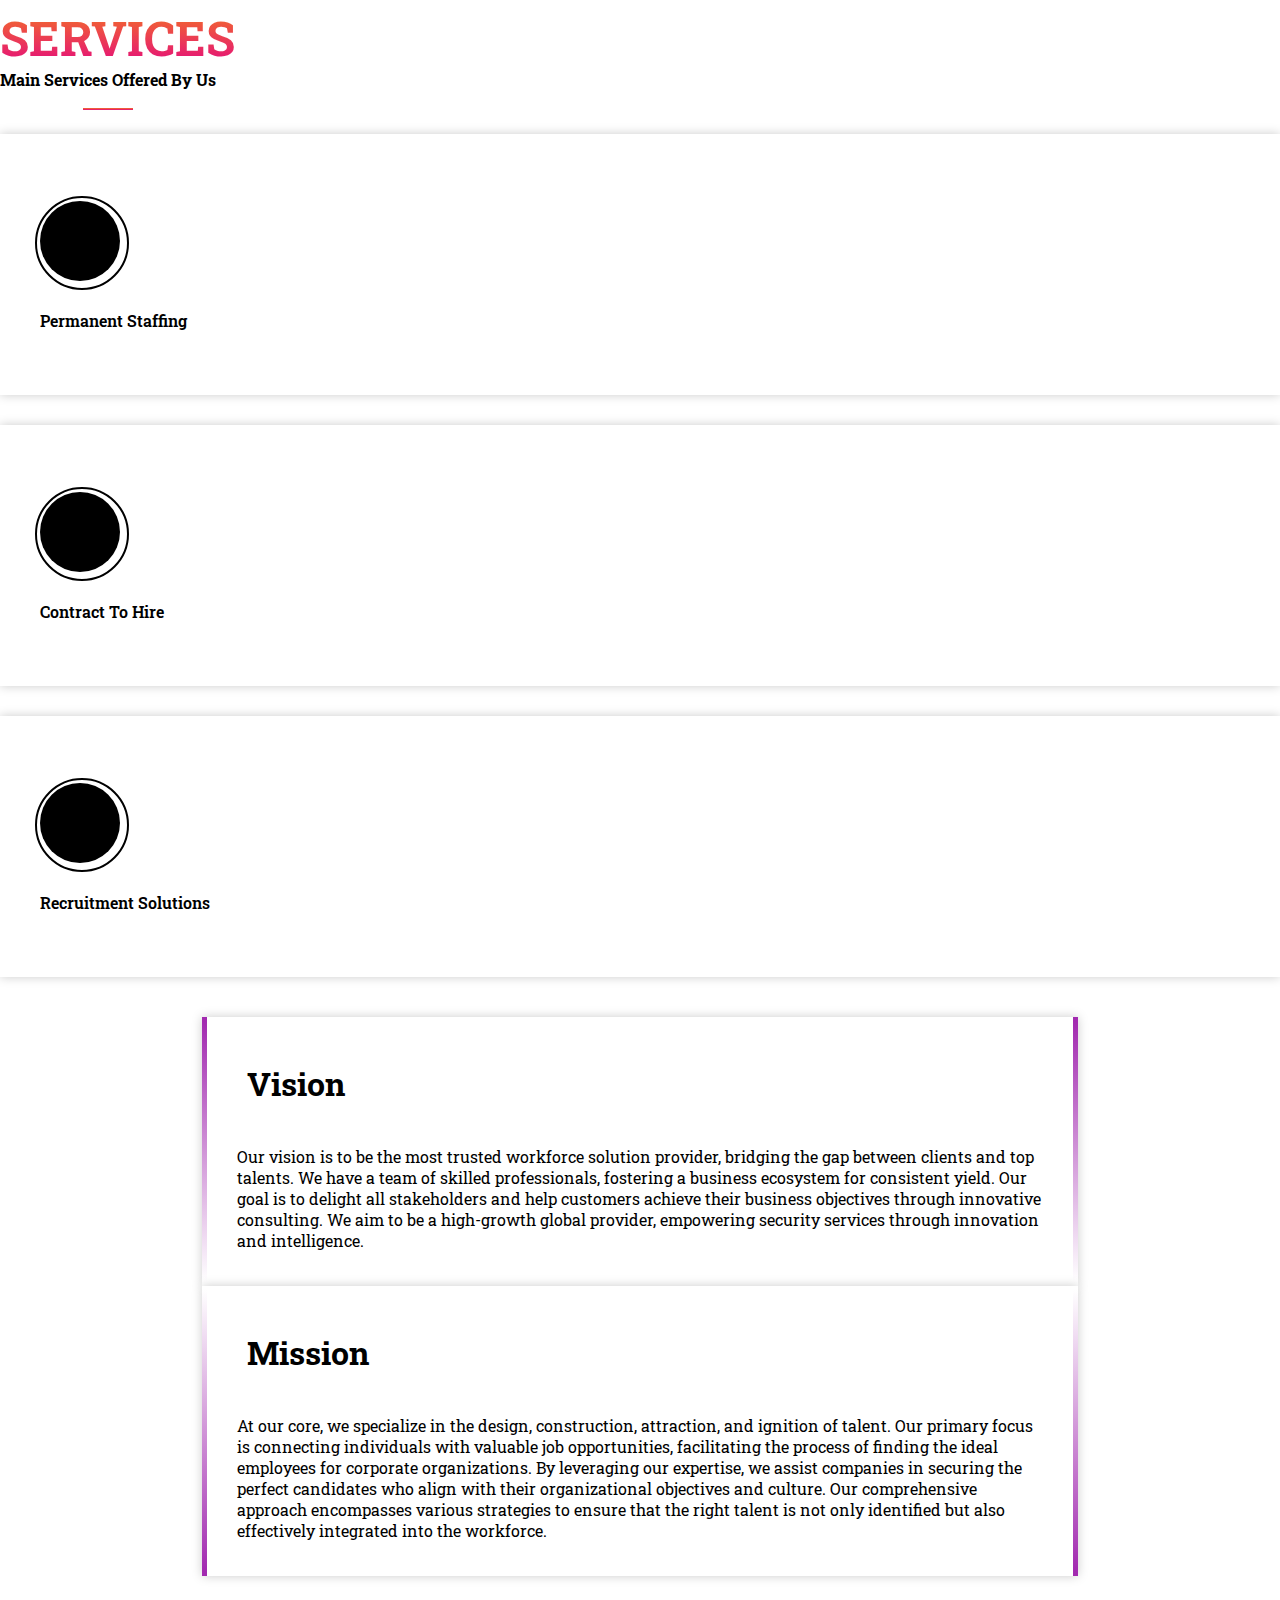
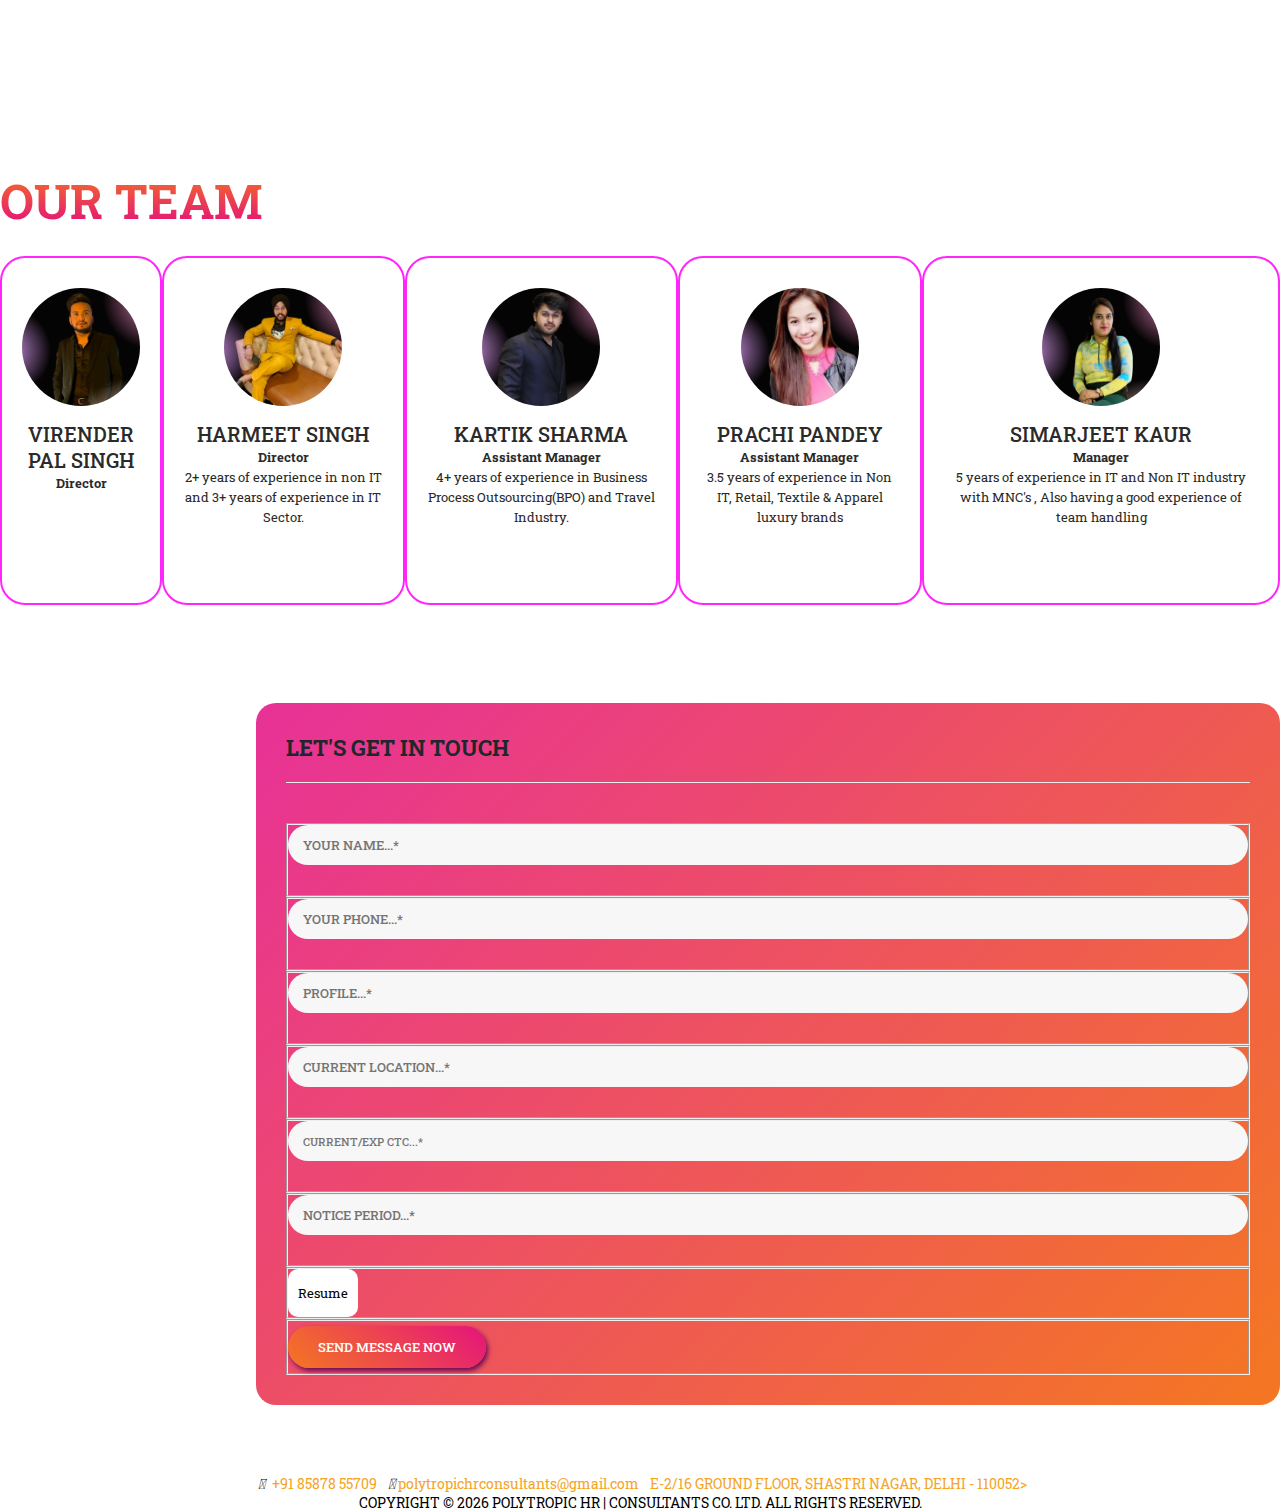
==== commit 4cf30ddc: "- ads banner image" ====
--- a/index.html
+++ b/index.html
@@ -88,13 +88,16 @@
                 <div class="icons">
                   <ul>
                     <li>
-                      <a href=""><ion-icon name="logo-facebook"></ion-icon></a>
+                      <a href="https://www.facebook.com/profile.php?id=100093025929457&mibextid=ZbWKwL" target="_blank"><ion-icon name="logo-facebook"></ion-icon></a>
                     </li>
                     <li>
-                      <a href=""><ion-icon name="logo-instagram"></ion-icon></a>
+                      <a href="https://instagram.com/polytropic_hr_consultants" target="_blank"><ion-icon name="logo-instagram"></ion-icon></a>
                     </li>
                     <li>
                       <a href="mailto:polytropichrconsultants@gmail.com"><ion-icon name="mail-outline"></ion-icon></a>
+                    </li>
+                    <li>
+                      <a href="https://www.linkedin.com/company/polytropic-hr-consultantsss/about/" target="_blank"><ion-icon name='logo-linkedin'></ion-icon></a>
                     </li>
                   </ul>
                 </div>
@@ -153,13 +156,7 @@
       <!-- HERO SECTION -->
 
       <div
-        style="
-          height: 100vh;
-          background-image: url(https://images.unsplash.com/photo-1551434678-e076c223a692?ixlib=rb-1.2.1&ixid=eyJhcHBfaWQiOjEyMDd9&auto=format&fit=crop&w=2850&q=80);
-          background-size: cover;
-          background-position: center;
-        "
-        class="position-relative w-100"
+        class="banner-image-area position-relative w-100"
       >
         <div
           class="position-absolute text-white d-flex flex-column align-items-start justify-content-center"
@@ -593,7 +590,7 @@
       <p class="phone-area">
         <span>
           <i class="fa-solid fa-phone" style="margin: 0.3rem"></i>
-          <span style="color: #f5259b">+91 85878 55709</span>
+          <span style="color: #f5259b"><a href="tel:8587855709">+91 85878 55709</a></span>
         </span>
 
         <span
@@ -611,28 +608,24 @@
         </span>
 
         <span class="address-area"
-          ><i class="fa-solid fa-location-dot mx-2"></i>E-2/16 Ground Floor,
-          Shastri Nagar, Delhi - 110052</span
-        >
+          ><i class="fa-solid fa-location-dot mx-2"></i> <a href="https://www.google.com/maps/place/E2/16,+Block+E2,+Shastri+Nagar,+Delhi,+110007" target="_blank">E-2/16 Ground Floor,
+          Shastri Nagar, Delhi - 110052></a>
+        
+        </span>
       </p>
 
       <p>
-        Copyright © 2023 Polytropic HR | Consultants Co. Ltd. All Rights
+        Copyright © <span id="currentYear"></span> Polytropic HR | Consultants Co. Ltd. All Rights
         Reserved.
-        <br />Design:
-        <span style="color: rgb(47, 154, 154)"
-          ><b><i></i></b
-          ><a
-            href="https://techquantic.in"
-            target="_blank"
-            rel="noopener noreferrer"
-            >techquantic studio
-          </a></span
-        >
       </p>
     </div>
 
     <!-- Ends Contact us section -->
+
+    <script>
+      let d = new Date();
+      document.querySelector("#currentYear").innerText = d.getFullYear();
+    </script>
 
     <script src="./assets/js/script.js"></script>
     <script src="./assets/js/submitform.js"></script>
--- a/assets/CSS/style.css
+++ b/assets/CSS/style.css
@@ -189,6 +189,17 @@
   outline: none;
 }
 
+
+/* Banner Image */
+
+.banner-image-area {
+  height: 100vh;
+  background-image: url('../images/banner-bg.webp');
+  background-size: cover;
+  /* background-position: center; */
+  background-attachment: fixed;
+}
+
 .about-section {
   position: relative;
   padding: 120px 0px;
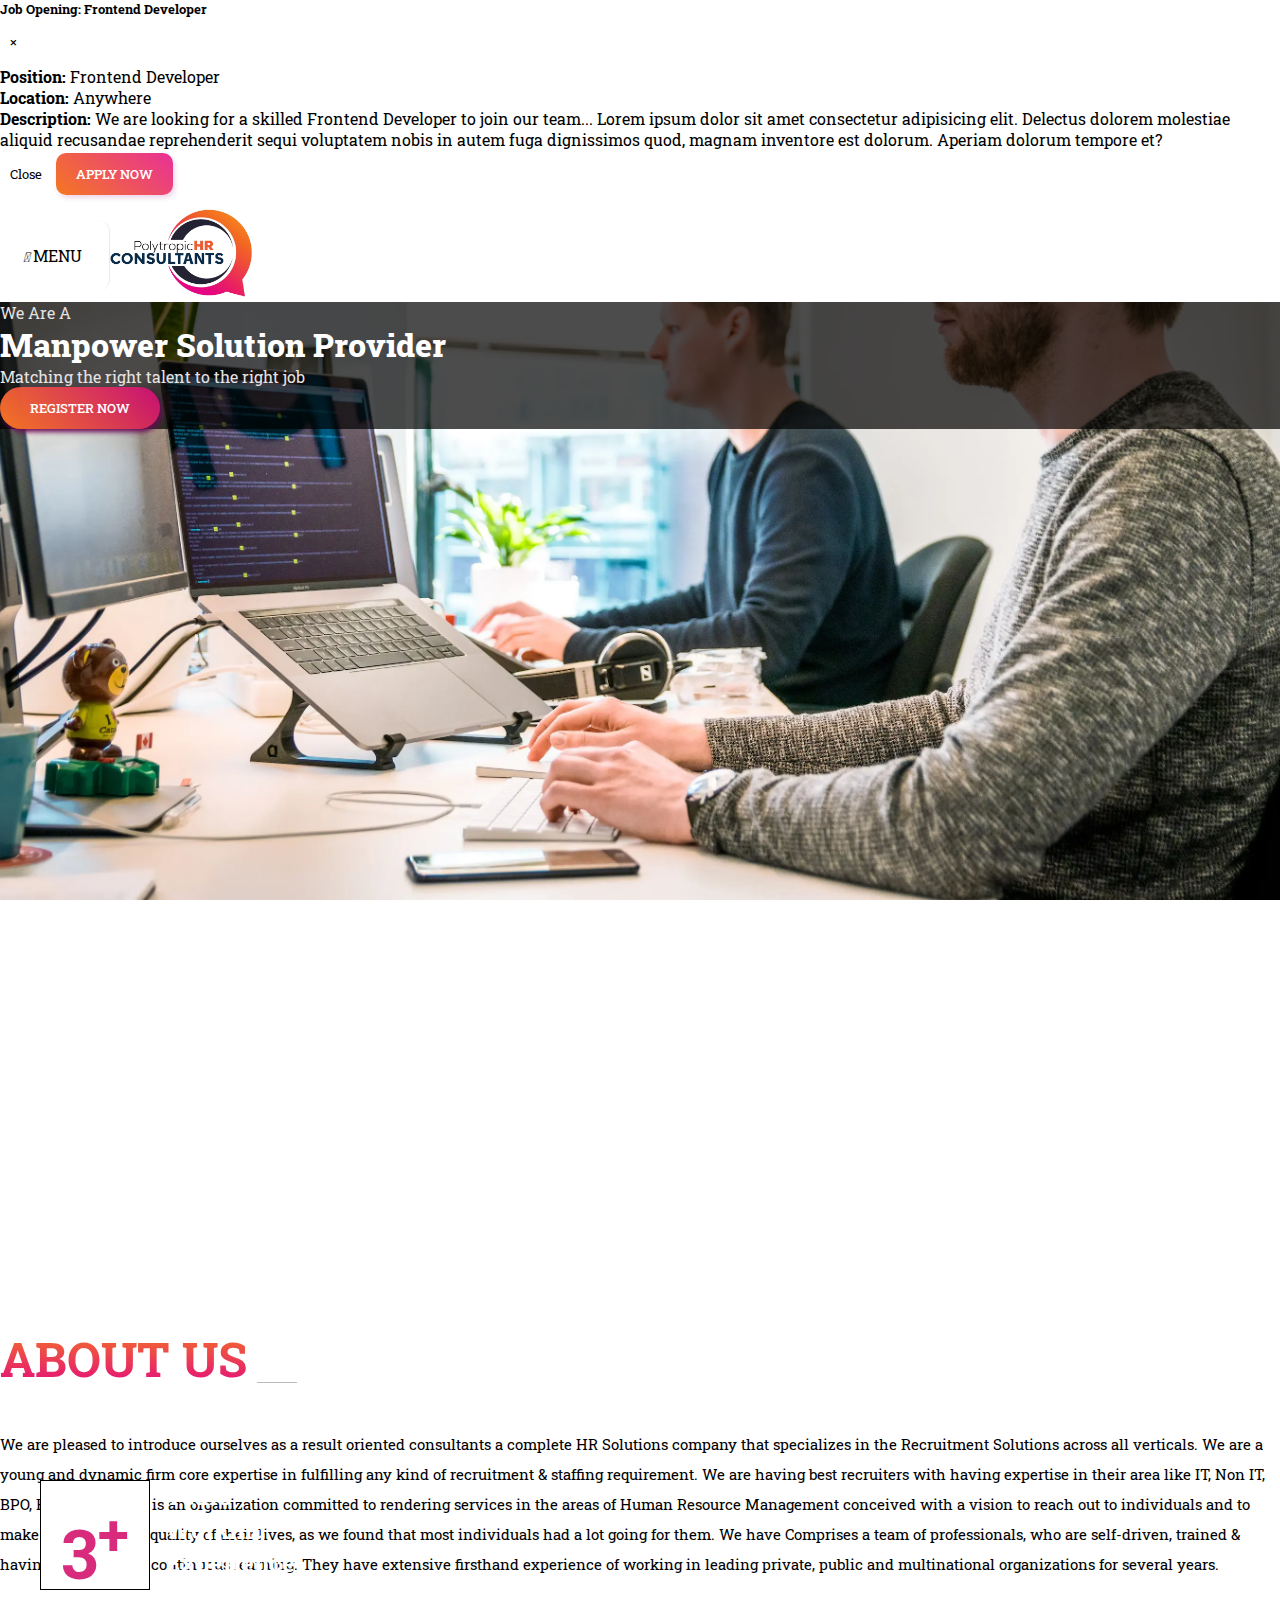
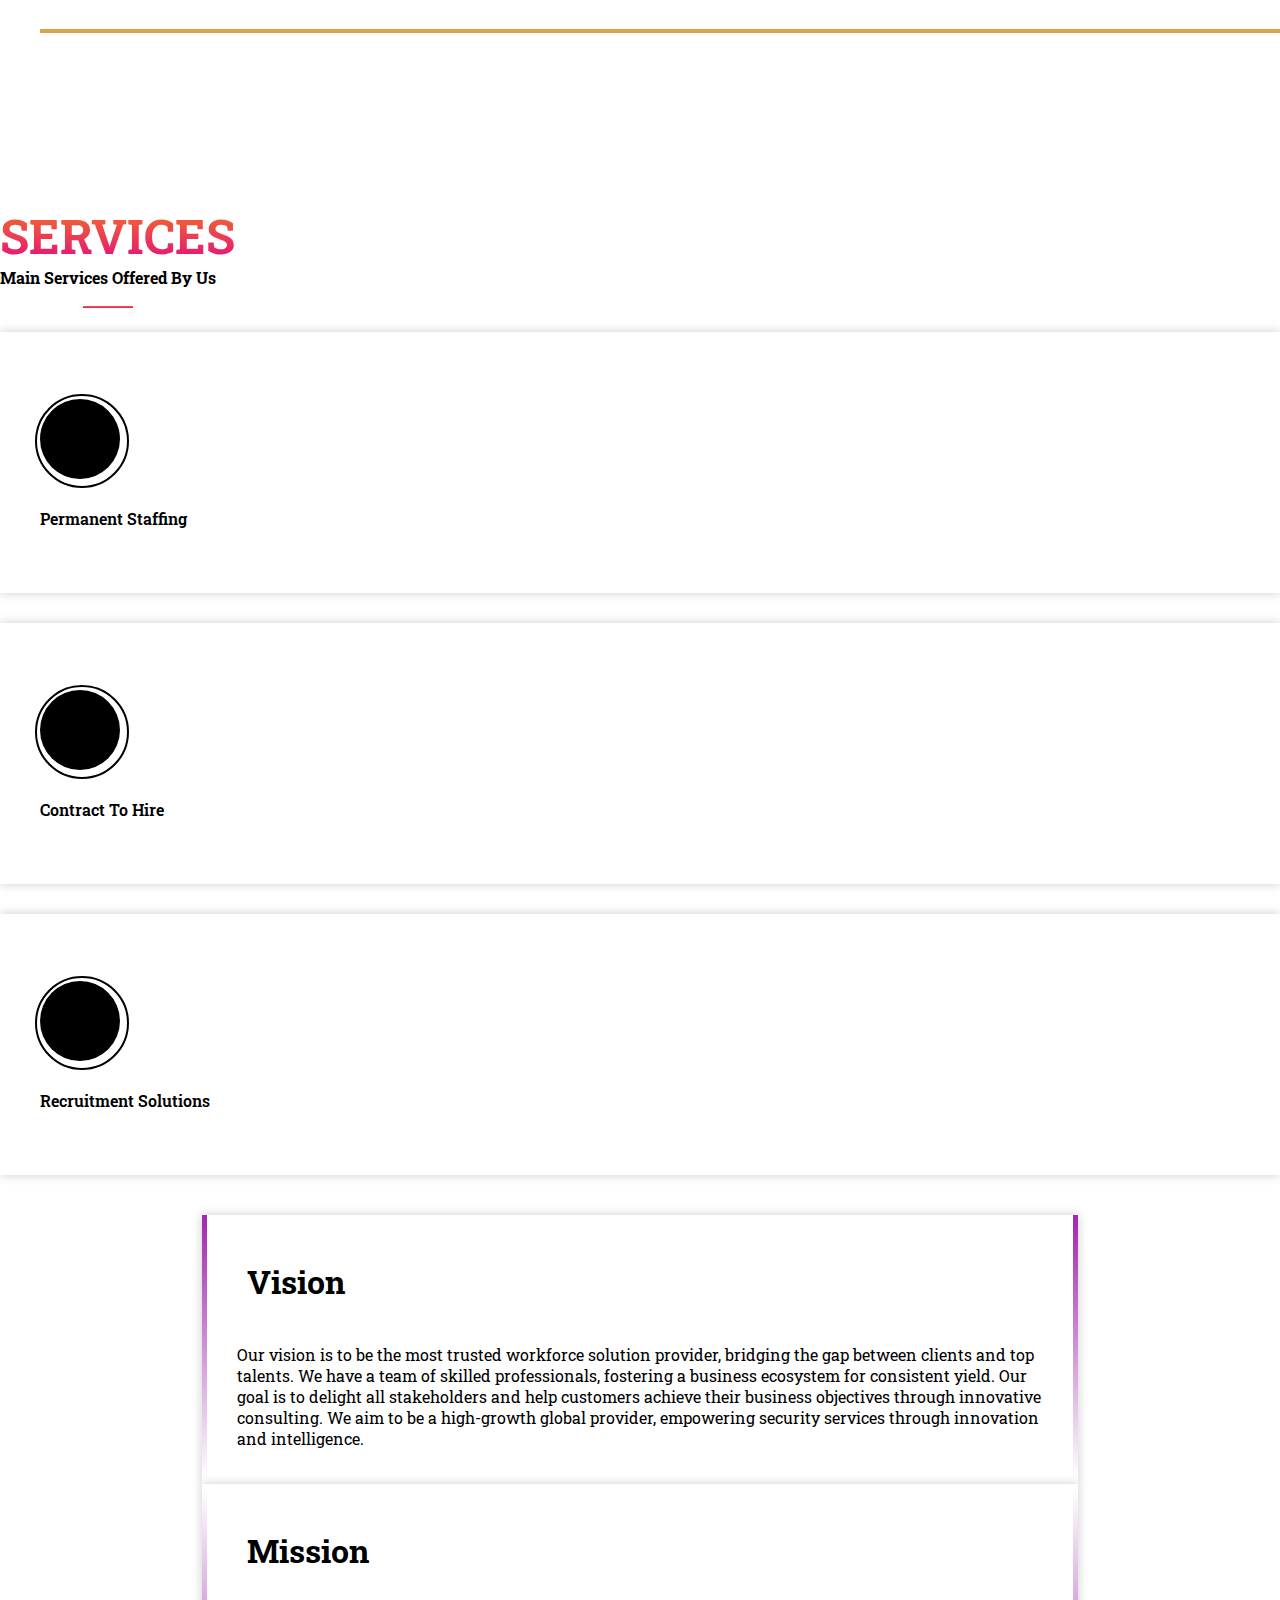
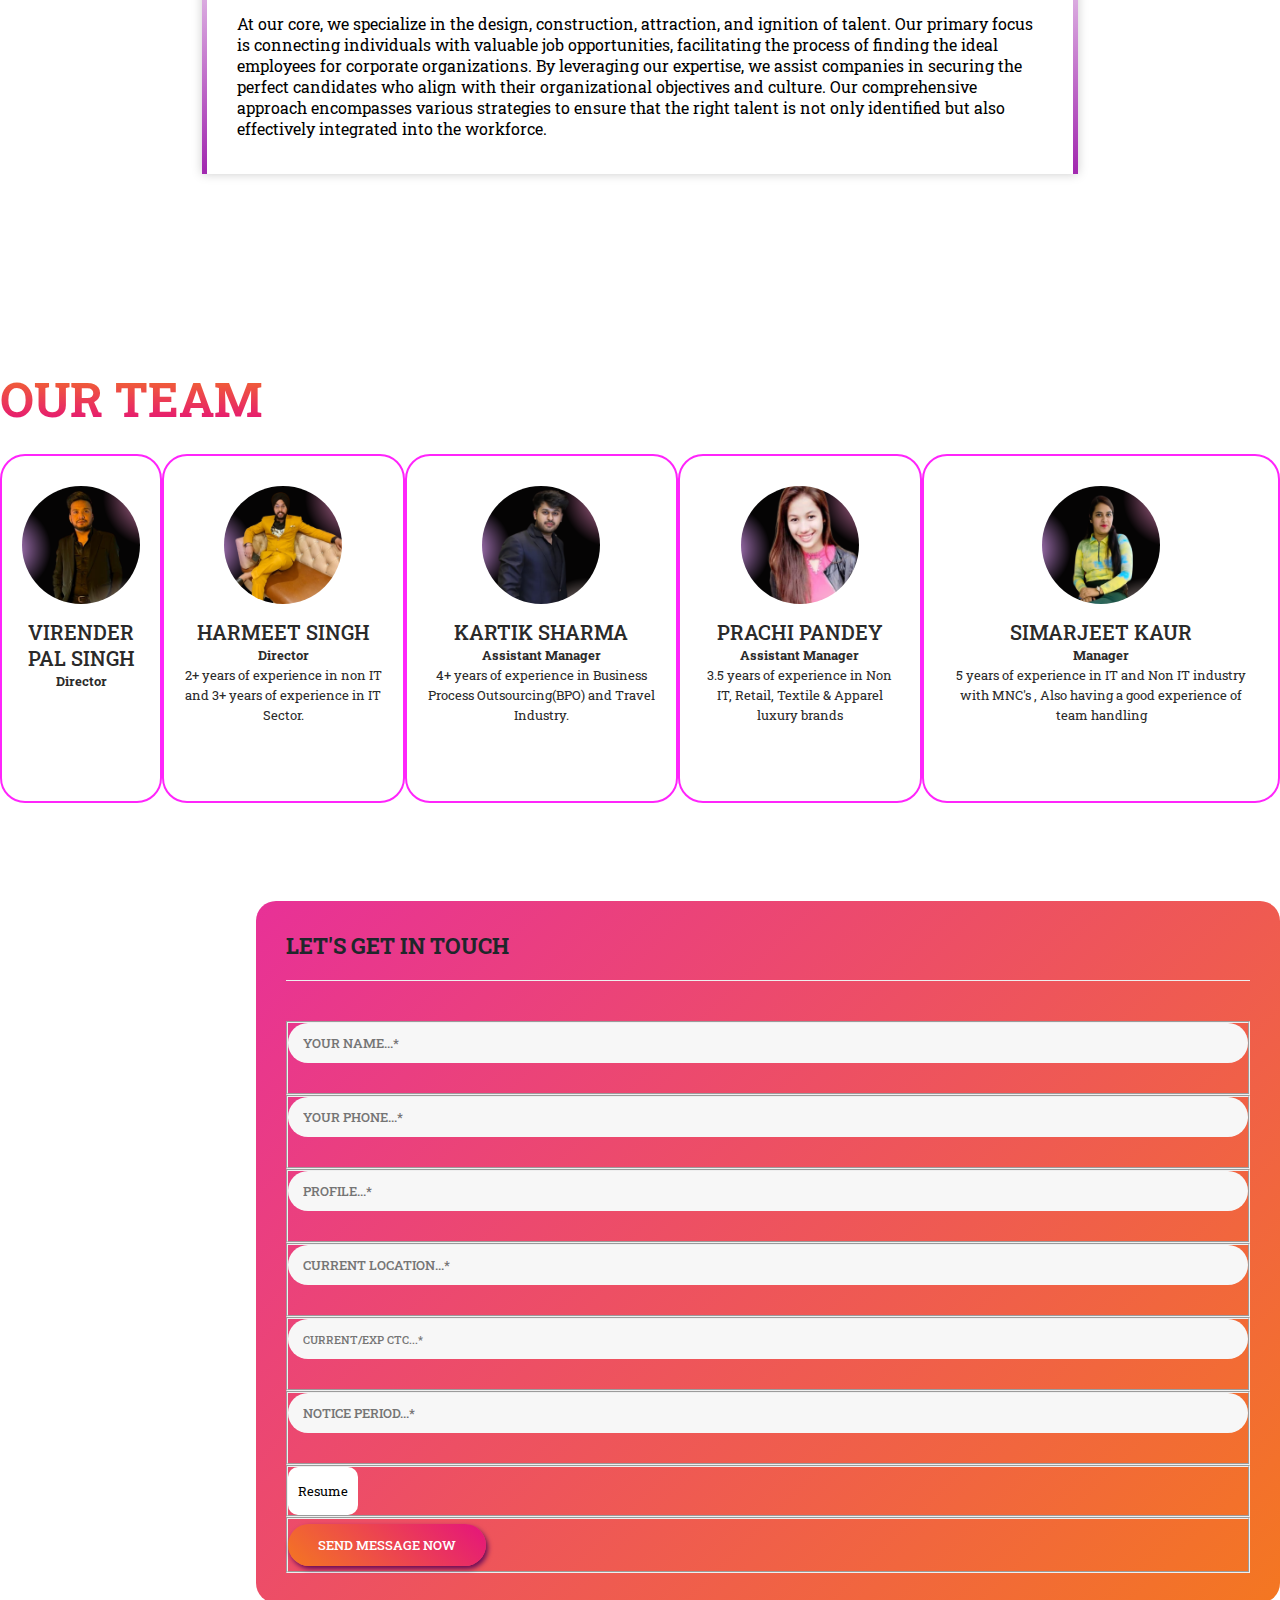
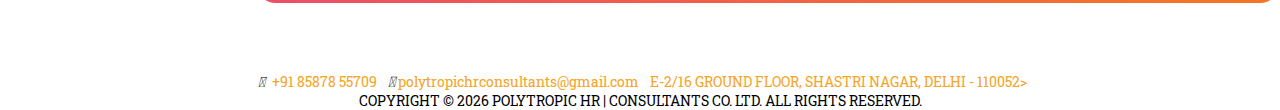
==== commit d4424fc3: "- adds address and updates popup" ====
--- a/index.html
+++ b/index.html
@@ -42,17 +42,38 @@
   </head>
 
   <body>
-    <div id="popup">
-      <div id="popup-content">
-        <span id="close-icon">&times;</span>
-        <h2 id="popup-title" class=""></h2>
-        <p id="popup-message"></p>
-        <button class="btn px-3 py-2 text-white mt-5 mt-sm-0 main-button">
-          <a href="#contact">Register Now</a>
-        </button>
-      </div>
-    </div>
-
+    <div class="modal fade" id="jobModal" tabindex="-1" role="dialog" aria-labelledby="jobModalLabel" aria-hidden="true">
+      <div class="modal-dialog" role="document">
+          <div class="modal-content">
+              <div class="modal-header">
+                  <h5 class="modal-title" id="jobModalLabel">Job Opening: Frontend Developer</h5>
+                  <button type="button" class="close" data-dismiss="modal" aria-label="Close">
+                      <span aria-hidden="true">&times;</span>
+                  </button>
+              </div>
+              <div class="modal-body">
+                  <p><strong>Position:</strong> Frontend Developer</p>
+                  <p><strong>Location:</strong> Anywhere</p>
+                  <p><strong>Description:</strong> We are looking for a skilled Frontend Developer to join our team... Lorem ipsum dolor sit amet consectetur adipisicing elit. Delectus dolorem molestiae aliquid recusandae reprehenderit sequi voluptatem nobis in autem fuga dignissimos quod, magnam inventore est dolorum. Aperiam dolorum tempore et?</p>
+              </div>
+              <div class="modal-footer">
+                  <button type="button" class="btn btn-secondary" data-dismiss="modal">Close</button>
+                  <a href="#contact" class="btn apply-button">Apply Now</a>
+              </div>
+          </div>
+      </div>
+  </div>
+  <script>
+    // Function to open the modal after a delay
+    function openModalAfterDelay() {
+        setTimeout(function() {
+            $('#jobModal').modal('show');
+        }, 2000); // 2 seconds delay
+    }
+
+    // Call the function to open the modal after the delay
+    openModalAfterDelay();
+</script>
     <section class="banner-section">
       <div id="menuHolder">
         <div
@@ -608,7 +629,7 @@
         </span>
 
         <span class="address-area"
-          ><i class="fa-solid fa-location-dot mx-2"></i> <a href="https://www.google.com/maps/place/E2/16,+Block+E2,+Shastri+Nagar,+Delhi,+110007" target="_blank">E-2/16 Ground Floor,
+          ><i class="fa-solid fa-location-dot mx-2"></i> <a href="https://www.google.com/maps?q=28.6722571,77.1797824&z=17&hl=en" target="_blank">E-2/16 Ground Floor,
           Shastri Nagar, Delhi - 110052></a>
         
         </span>
@@ -631,11 +652,8 @@
     <script src="./assets/js/submitform.js"></script>
 
     <!-- Bootstrap Bundle with Popper -->
-    <script
-      src="https://cdn.jsdelivr.net/npm/bootstrap@5.0.2/dist/js/bootstrap.bundle.min.js"
-      integrity="sha384-MrcW6ZMFYlzcLA8Nl+NtUVF0sA7MsXsP1UyJoMp4YLEuNSfAP+JcXn/tWtIaxVXM"
-      crossorigin="anonymous"
-    ></script>
+    <script src="https://code.jquery.com/jquery-3.5.1.slim.min.js"></script>
+    <script src="https://cdn.jsdelivr.net/npm/bootstrap@4.5.2/dist/js/bootstrap.min.js"></script>
     <link
       rel="stylesheet"
       href="https://fonts.googleapis.com/css2?family=Material+Symbols+Outlined:opsz,wght,FILL,GRAD@48,400,0,0"
--- a/assets/CSS/style.css
+++ b/assets/CSS/style.css
@@ -32,6 +32,27 @@
     margin: 1rem 0 0 3rem;
   }
 }
+
+.apply-button {
+  font-size: 13px;
+  color: #fff;
+  background: linear-gradient(
+    42deg,
+    rgba(244, 119, 33, 1) 0%,
+    rgba(227, 7, 130, 0.829656862745098) 100%
+  );
+  padding: 12px 20px;
+  box-shadow: 2px 3px 5px #edd6e9;
+
+  display: inline-block;
+  border-radius: 10px;
+  font-weight: 500;
+  text-transform: uppercase;
+  transition: all 0.3s;
+  border: none;
+  outline: none;
+}
+
 
 .main-button {
   font-size: 13px;
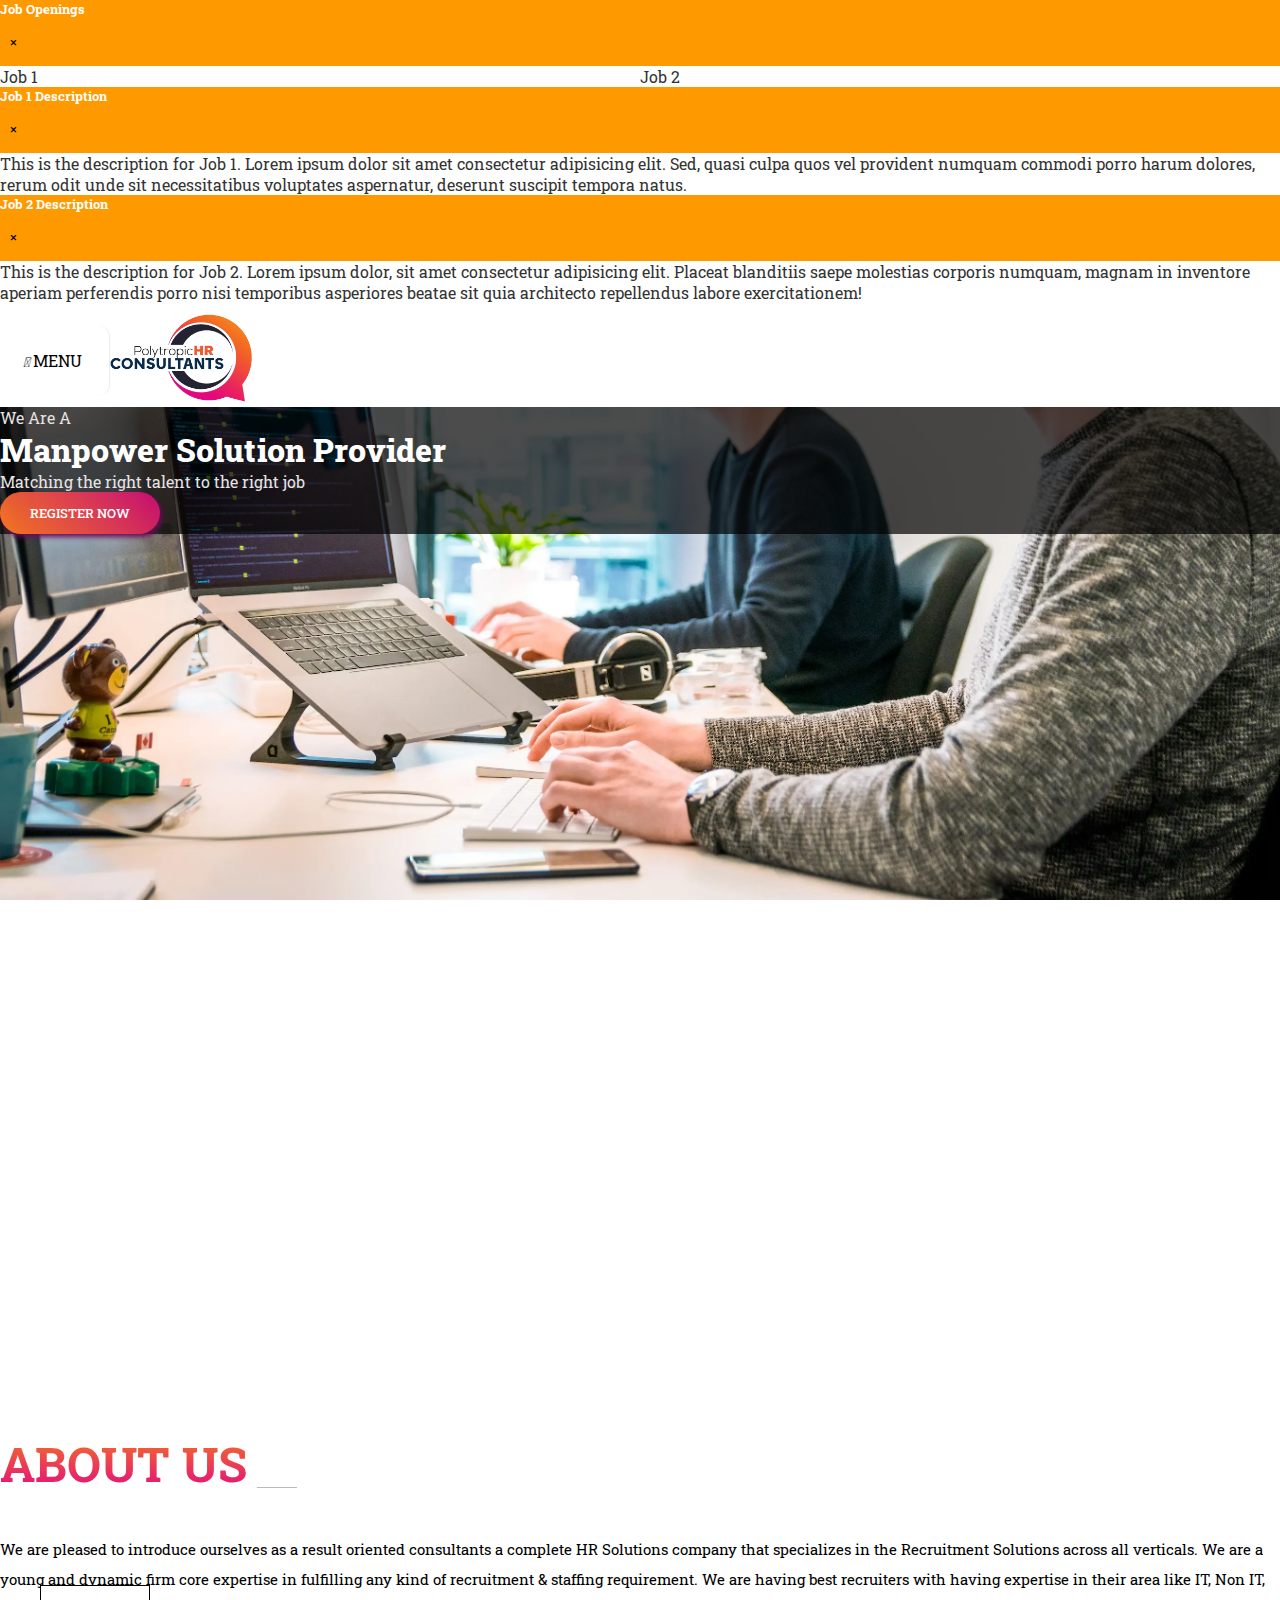
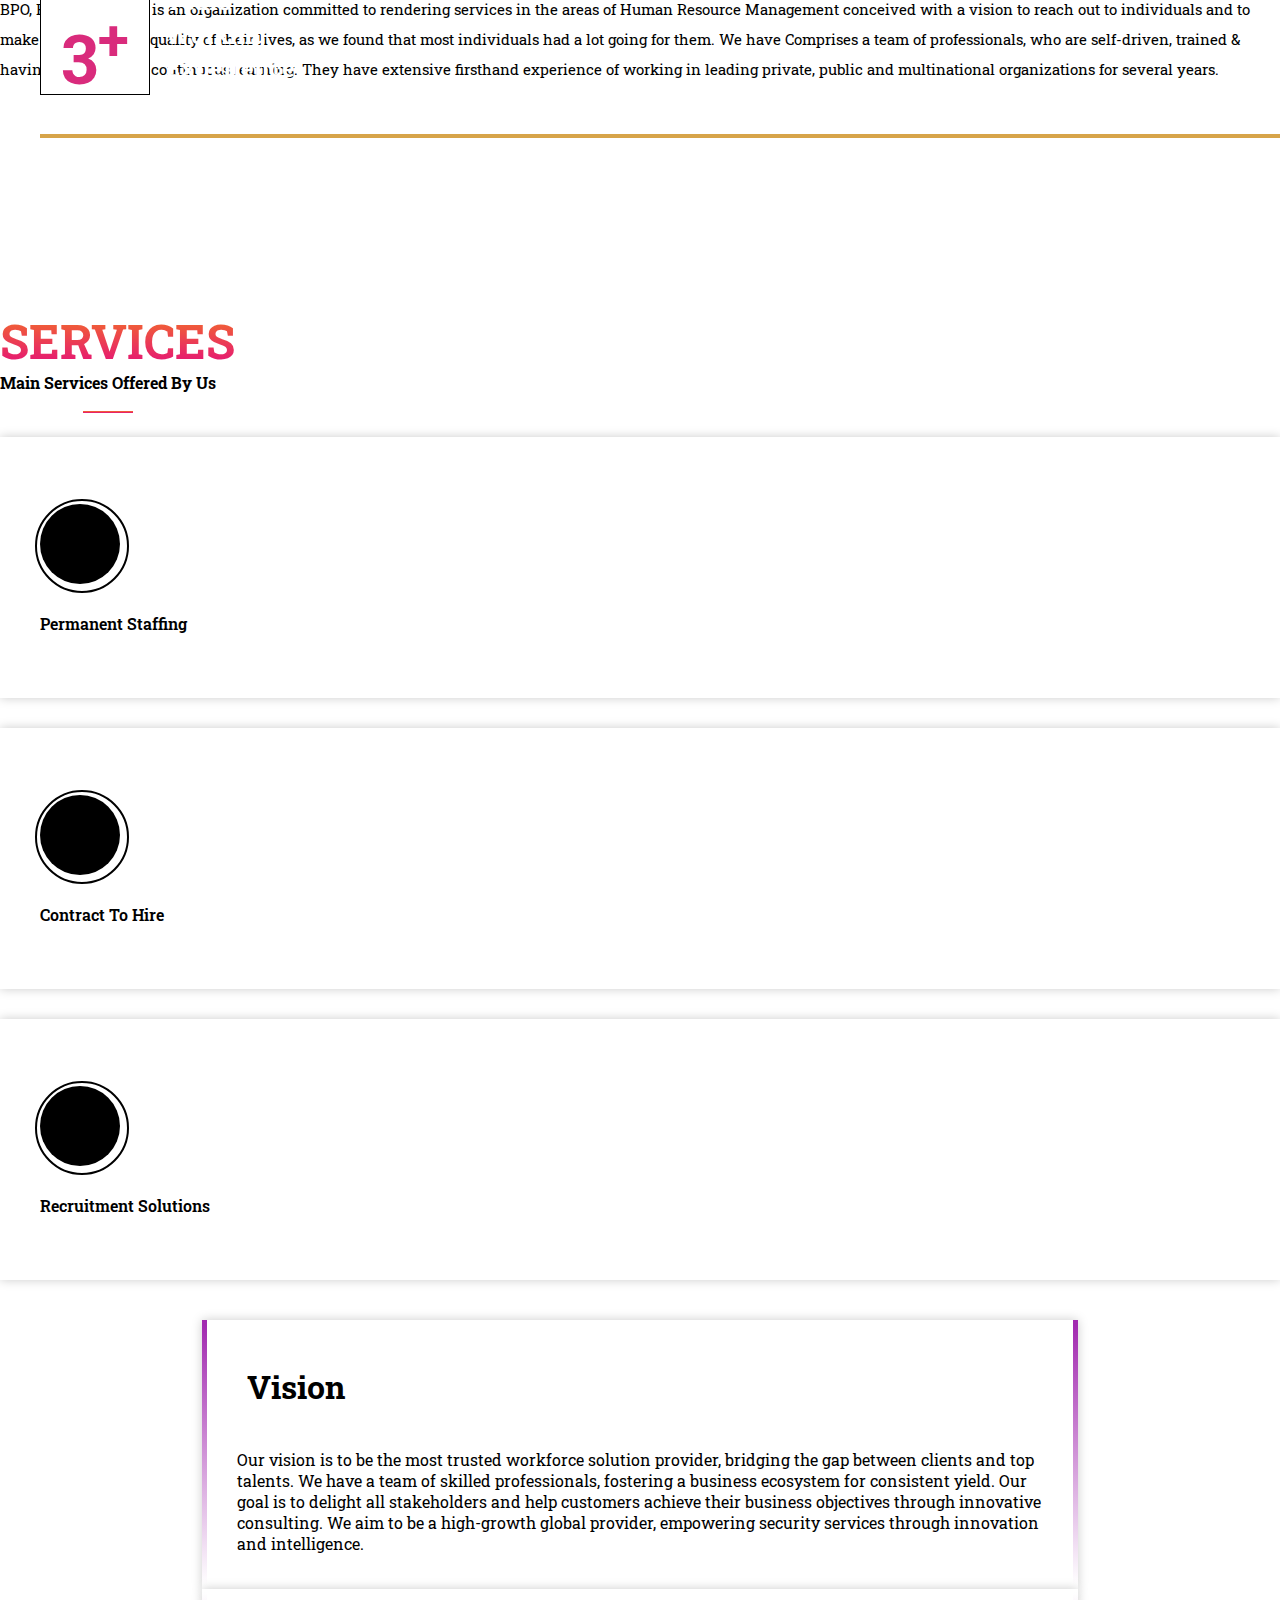
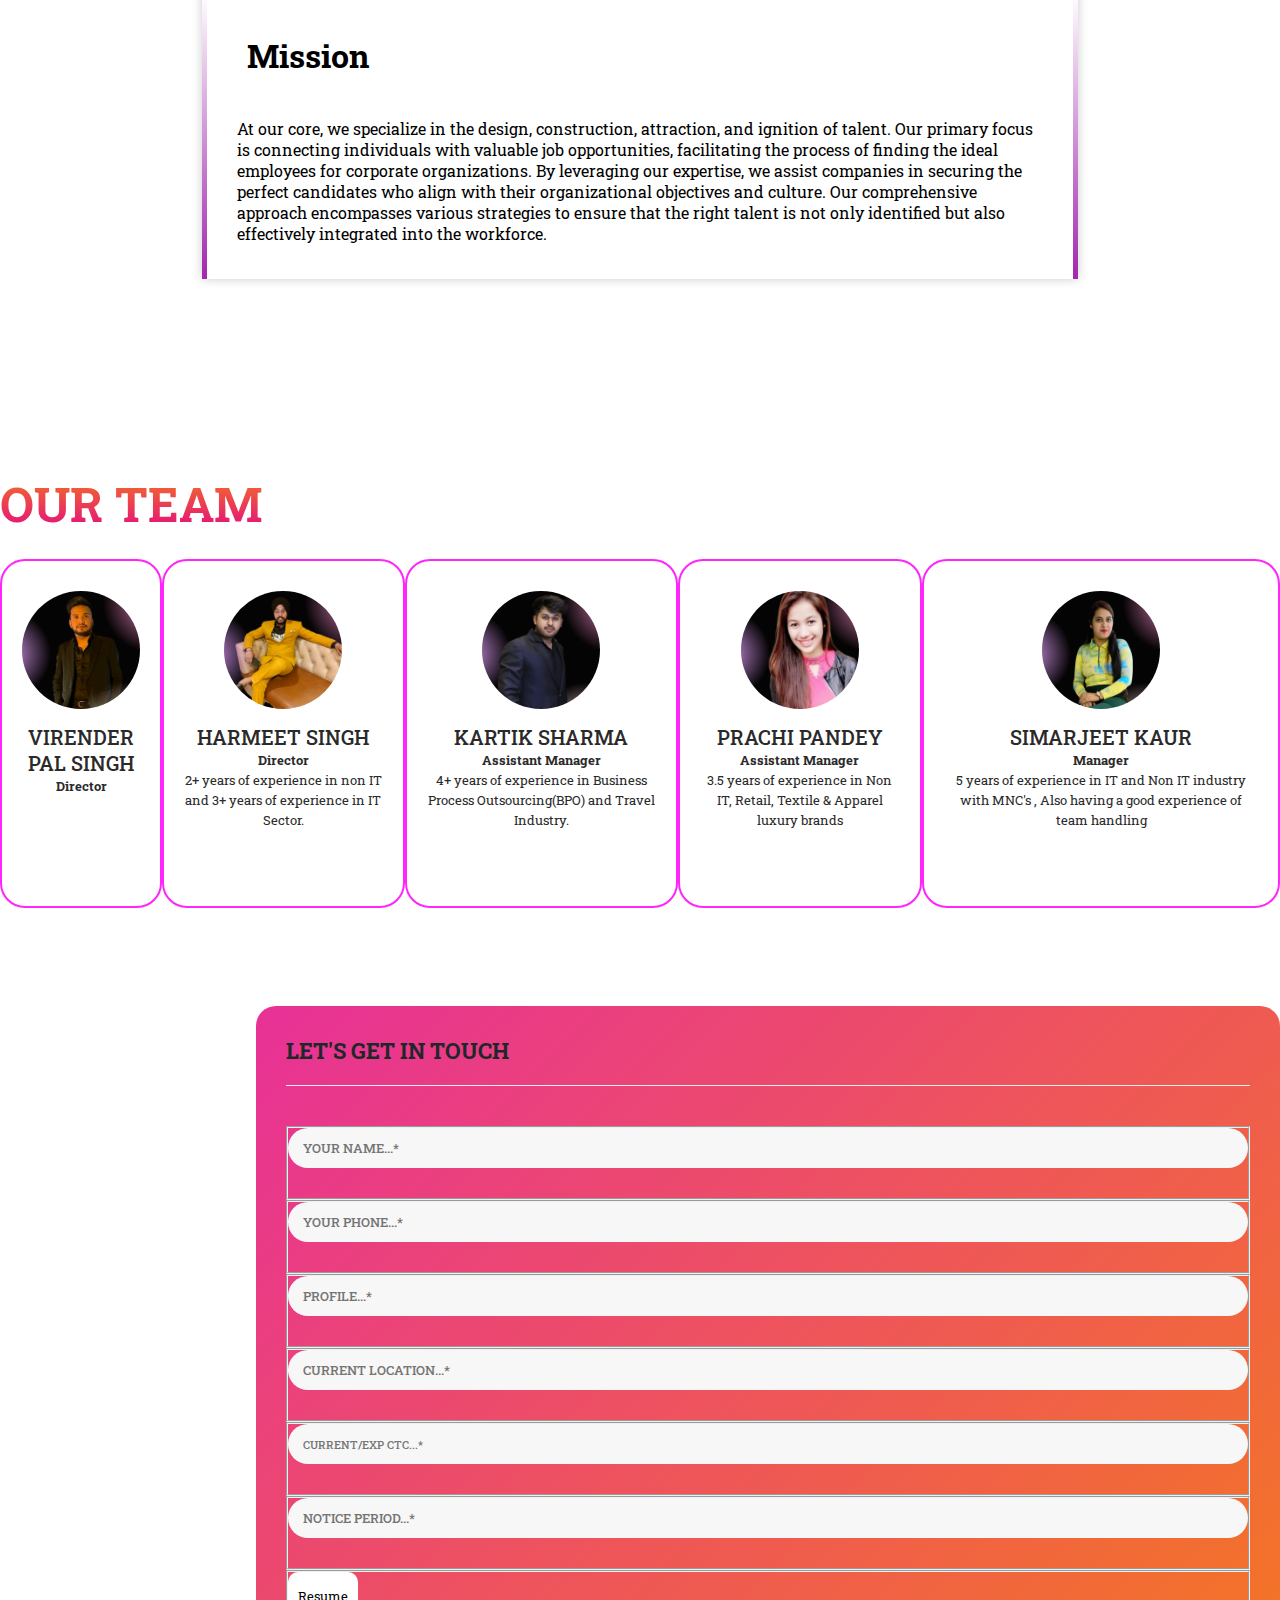
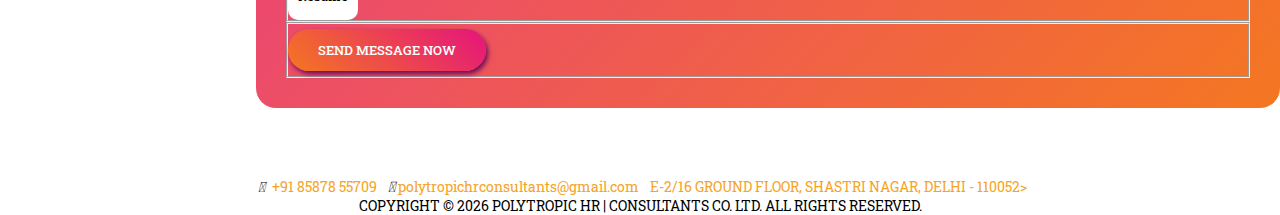
==== commit 5b96520d: "- updates modal" ====
--- a/index.html
+++ b/index.html
@@ -1,556 +1,510 @@
 <!DOCTYPE html>
 <html lang="en">
-  <head>
-    <!-- Required meta tags -->
-    <meta charset="utf-8" />
-    <meta name="viewport" content="width=device-width, initial-scale=1" />
-
-    <!-- Bootstrap CSS -->
-    <link
-      href="https://cdn.jsdelivr.net/npm/bootstrap@5.0.2/dist/css/bootstrap.min.css"
-      rel="stylesheet"
-      integrity="sha384-EVSTQN3/azprG1Anm3QDgpJLIm9Nao0Yz1ztcQTwFspd3yD65VohhpuuCOmLASjC"
-      crossorigin="anonymous"
-    />
-    <link
-      rel="stylesheet"
-      href="https://cdnjs.cloudflare.com/ajax/libs/font-awesome/6.4.0/css/all.min.css"
-      integrity="sha512-iecdLmaskl7CVkqkXNQ/ZH/XLlvWZOJyj7Yy7tcenmpD1ypASozpmT/E0iPtmFIB46ZmdtAc9eNBvH0H/ZpiBw=="
-      crossorigin="anonymous"
-      referrerpolicy="no-referrer"
-    />
-    <link rel="preconnect" href="https://fonts.googleapis.com" />
-    <link rel="preconnect" href="https://fonts.gstatic.com" crossorigin />
-    <link
-      href="https://fonts.googleapis.com/css2?family=Roboto+Slab:wght@100;200;300;400;600&display=swap"
-      rel="stylesheet"
-    />
-    <script src="//cdnjs.cloudflare.com/ajax/libs/jquery/3.2.1/jquery.min.js"></script>
-    <link
-      rel="stylesheet"
-      href="https://stackpath.bootstrapcdn.com/font-awesome/4.7.0/css/font-awesome.min.css"
-    />
-
-    <link rel="stylesheet" href="./assets/CSS/style.css" />
-    <script src="./assets//js/popup.js"></script>
-    <link
-      rel="shortcut icon"
-      href="./assets/images/favicon.ico"
-      type="image/x-icon"
-    />
-    <title>Polytropic HR | Consultants</title>
-  </head>
-
-  <body>
-    <div class="modal fade" id="jobModal" tabindex="-1" role="dialog" aria-labelledby="jobModalLabel" aria-hidden="true">
-      <div class="modal-dialog" role="document">
-          <div class="modal-content">
-              <div class="modal-header">
-                  <h5 class="modal-title" id="jobModalLabel">Job Opening: Frontend Developer</h5>
-                  <button type="button" class="close" data-dismiss="modal" aria-label="Close">
-                      <span aria-hidden="true">&times;</span>
-                  </button>
+
+<head>
+  <!-- Required meta tags -->
+  <meta charset="utf-8" />
+  <meta name="viewport" content="width=device-width, initial-scale=1" />
+
+  <!-- Bootstrap CSS -->
+  <link href="https://cdn.jsdelivr.net/npm/bootstrap@5.0.2/dist/css/bootstrap.min.css" rel="stylesheet"
+    integrity="sha384-EVSTQN3/azprG1Anm3QDgpJLIm9Nao0Yz1ztcQTwFspd3yD65VohhpuuCOmLASjC" crossorigin="anonymous" />
+  <link rel="stylesheet" href="https://cdnjs.cloudflare.com/ajax/libs/font-awesome/6.4.0/css/all.min.css"
+    integrity="sha512-iecdLmaskl7CVkqkXNQ/ZH/XLlvWZOJyj7Yy7tcenmpD1ypASozpmT/E0iPtmFIB46ZmdtAc9eNBvH0H/ZpiBw=="
+    crossorigin="anonymous" referrerpolicy="no-referrer" />
+  <link rel="preconnect" href="https://fonts.googleapis.com" />
+  <link rel="preconnect" href="https://fonts.gstatic.com" crossorigin />
+  <link href="https://fonts.googleapis.com/css2?family=Roboto+Slab:wght@100;200;300;400;600&display=swap"
+    rel="stylesheet" />
+  <script src="//cdnjs.cloudflare.com/ajax/libs/jquery/3.2.1/jquery.min.js"></script>
+  <link rel="stylesheet" href="https://stackpath.bootstrapcdn.com/font-awesome/4.7.0/css/font-awesome.min.css" />
+
+  <link rel="stylesheet" href="./assets/CSS/style.css" />
+  <script src="./assets//js/popup.js"></script>
+  <link rel="shortcut icon" href="./assets/images/favicon.ico" type="image/x-icon" />
+  <title>Polytropic HR | Consultants</title>
+</head>
+
+<body>
+  <!-- POPUP AREA STARTS -->
+  <div class="modal fade" id="jobModal" tabindex="-1" role="dialog" aria-labelledby="jobModalLabel" aria-hidden="true">
+    <div class="modal-dialog" role="document">
+      <div class="modal-content">
+        <div class="modal-header">
+          <h5 class="modal-title" id="jobModalLabel">Job Openings</h5>
+          <button type="button" class="close" data-dismiss="modal" aria-label="Close">
+            <span aria-hidden="true">&times;</span>
+          </button>
+        </div>
+
+        <div class="modal-body">
+          <ul class="list-group">
+            <li class="list-group-item" data-toggle="modal" data-target="#jobDescriptionModal1">
+              Job 1
+            </li>
+            <li class="list-group-item" data-toggle="modal" data-target="#jobDescriptionModal2">
+              Job 2
+            </li>
+            <!-- Add more job items here -->
+            <!-- TO ADD MORE JOB ITEMS COPY THE ABOVE LINE FROM <li> TO </li> AND UPDATE THE serial number of data-target="#jobDescriptionModal{X}".  (TO UPDATE DESCRIPTION SCROLL DOWN TO DESCRIPTION AREA ) -->
+          </ul>
+        </div>
+      </div>
+    </div>
+  </div>
+
+  <!-- JOB DESCRIPTION AREA -->
+  <div class="modal fade" id="jobDescriptionModal1" tabindex="-1" role="dialog"
+    aria-labelledby="jobDescriptionModalLabel1" aria-hidden="true">
+    <div class="modal-dialog" role="document">
+      <div class="modal-content">
+        <div class="modal-header">
+          <h5 class="modal-title" id="jobDescriptionModalLabel1">
+            Job 1 Description
+            <!-- replace this with job title -->
+          </h5>
+          <button type="button" class="close" data-dismiss="modal" aria-label="Close">
+            <span aria-hidden="true">&times;</span>
+          </button>
+        </div>
+        <div class="modal-body">
+          <!-- Add job 1 description content here -->
+          <p>This is the description for Job 1.
+            Lorem ipsum dolor sit amet consectetur adipisicing elit. Sed, quasi culpa quos vel provident numquam commodi
+            porro harum dolores, rerum odit unde sit necessitatibus voluptates aspernatur, deserunt suscipit tempora
+            natus.
+          </p>
+        </div>
+      </div>
+    </div>
+  </div>
+
+  <div class="modal fade" id="jobDescriptionModal2" tabindex="-1" role="dialog"
+    aria-labelledby="jobDescriptionModalLabel2" aria-hidden="true">
+    <div class="modal-dialog" role="document">
+      <div class="modal-content">
+        <div class="modal-header">
+          <h5 class="modal-title" id="jobDescriptionModalLabel2">
+            Job 2 Description
+          </h5>
+          <button type="button" class="close" data-dismiss="modal" aria-label="Close">
+            <span aria-hidden="true">&times;</span>
+          </button>
+        </div>
+        <div class="modal-body">
+          <!-- Add job 2 description content here -->
+          <p>This is the description for Job 2.
+            Lorem ipsum dolor, sit amet consectetur adipisicing elit. Placeat blanditiis saepe molestias corporis numquam, magnam in inventore aperiam perferendis porro nisi temporibus asperiores beatae sit quia architecto repellendus labore exercitationem!
+          </p>
+        </div>
+      </div>
+    </div>
+  </div>
+
+  <!-- styling and js for modal -->
+  <style>
+    /* Custom styles for modals */
+    .modal-content {
+      background-color: #ffcc00;
+      color: #333;
+    }
+
+    .modal-header {
+      background-color: #ff9900;
+      color: white;
+    }
+
+    .modal-body {
+      background-color: #fff;
+    }
+
+    .modal-footer {
+      background-color: #ff9900;
+      color: white;
+    }
+
+    .list-group-item {
+      width: 100%;
+    }
+  </style>
+  <script>
+    // Function to show the job openings modal after 2 seconds
+    setTimeout(function () {
+      $("#jobModal").modal("show");
+    }, 2000); // 2000 milliseconds = 2 seconds
+  </script>
+
+  <!-- DO NOT TOUCH ARRA STARS -->
+  <section class="banner-section">
+    <div id="menuHolder">
+      <div role="navigation" class="sticky-top border-bottom border-top" id="mainNavigation">
+        <div class="flexMain">
+          <div class="flex2">
+            <button class="whiteLink siteLink text-black" style="border-right: 1px solid #eaeaea"
+              onclick="menuToggle()">
+              <i class="fas fa-bars me-2"></i> <span class="hide">MENU</span>
+            </button>
+          </div>
+          <div class="flex3 text-center" id="siteBrand">
+            <a href="#"><img src="./assets/images/hr-cunsultant-logo.png" alt="" srcset="" /></a>
+          </div>
+
+          <div class="flex2 text-end d-block d-md-none">
+            <button class="whiteLink siteLink"></button>
+          </div>
+
+          <div class="flex2 text-end d-none d-md-block">
+            <div class="social-icons blackLink siteLink">
+              <div class="icons">
+                <ul>
+                  <li>
+                    <a href="https://www.facebook.com/profile.php?id=100093025929457&mibextid=ZbWKwL"
+                      target="_blank"><ion-icon name="logo-facebook"></ion-icon></a>
+                  </li>
+                  <li>
+                    <a href="https://instagram.com/polytropic_hr_consultants" target="_blank"><ion-icon
+                        name="logo-instagram"></ion-icon></a>
+                  </li>
+                  <li>
+                    <a href="mailto:polytropichrconsultants@gmail.com"><ion-icon name="mail-outline"></ion-icon></a>
+                  </li>
+                  <li>
+                    <a href="https://www.linkedin.com/company/polytropic-hr-consultantsss/about/"
+                      target="_blank"><ion-icon name="logo-linkedin"></ion-icon></a>
+                  </li>
+                </ul>
               </div>
-              <div class="modal-body">
-                  <p><strong>Position:</strong> Frontend Developer</p>
-                  <p><strong>Location:</strong> Anywhere</p>
-                  <p><strong>Description:</strong> We are looking for a skilled Frontend Developer to join our team... Lorem ipsum dolor sit amet consectetur adipisicing elit. Delectus dolorem molestiae aliquid recusandae reprehenderit sequi voluptatem nobis in autem fuga dignissimos quod, magnam inventore est dolorum. Aperiam dolorum tempore et?</p>
-              </div>
-              <div class="modal-footer">
-                  <button type="button" class="btn btn-secondary" data-dismiss="modal">Close</button>
-                  <a href="#contact" class="btn apply-button">Apply Now</a>
-              </div>
-          </div>
-      </div>
-  </div>
-  <script>
-    // Function to open the modal after a delay
-    function openModalAfterDelay() {
-        setTimeout(function() {
-            $('#jobModal').modal('show');
-        }, 2000); // 2 seconds delay
-    }
-
-    // Call the function to open the modal after the delay
-    openModalAfterDelay();
-</script>
-    <section class="banner-section">
-      <div id="menuHolder">
-        <div
-          role="navigation"
-          class="sticky-top border-bottom border-top"
-          id="mainNavigation"
-        >
-          <div class="flexMain">
-            <div class="flex2">
-              <button
-                class="whiteLink siteLink text-black"
-                style="border-right: 1px solid #eaeaea"
-                onclick="menuToggle()"
-              >
-                <i class="fas fa-bars me-2"></i> <span class="hide">MENU</span>
-              </button>
-            </div>
-            <div class="flex3 text-center" id="siteBrand">
-              <a href="#"
-                ><img
-                  src="./assets/images/hr-cunsultant-logo.png"
-                  alt=""
-                  srcset=""
-              /></a>
-            </div>
-
-            <div class="flex2 text-end d-block d-md-none">
-              <button class="whiteLink siteLink"></button>
-            </div>
-
-            <div class="flex2 text-end d-none d-md-block">
-              <div class="social-icons blackLink siteLink">
-                <div class="icons">
-                  <ul>
-                    <li>
-                      <a href="https://www.facebook.com/profile.php?id=100093025929457&mibextid=ZbWKwL" target="_blank"><ion-icon name="logo-facebook"></ion-icon></a>
-                    </li>
-                    <li>
-                      <a href="https://instagram.com/polytropic_hr_consultants" target="_blank"><ion-icon name="logo-instagram"></ion-icon></a>
-                    </li>
-                    <li>
-                      <a href="mailto:polytropichrconsultants@gmail.com"><ion-icon name="mail-outline"></ion-icon></a>
-                    </li>
-                    <li>
-                      <a href="https://www.linkedin.com/company/polytropic-hr-consultantsss/about/" target="_blank"><ion-icon name='logo-linkedin'></ion-icon></a>
-                    </li>
-                  </ul>
-                </div>
-
-                <script
-                  type="module"
-                  src="https://unpkg.com/ionicons@7.1.0/dist/ionicons/ionicons.esm.js"
-                ></script>
-                <script
-                  nomodule
-                  src="https://unpkg.com/ionicons@7.1.0/dist/ionicons/ionicons.js"
-                ></script>
-              </div>
-            </div>
-          </div>
-        </div>
-
-        <div id="menuDrawer">
-          <div class="border-bottom">
-            <div class="row">
-              <div class="col" id="logo">
-                <img src="./assets/images/hr-cunsultant-logo.png" alt="" />
-              </div>
-              <div class="col text-center" style="cursor: pointer">
-                <i
-                  class="fa-solid fa-xmark"
-                  role="btn"
-                  onclick="menuToggle()"
-                ></i>
-              </div>
-            </div>
-          </div>
-          <div class="nav-items">
-            <a href="#" class="nav-menu-item"
-              ><i class="fas fa-home me-3"></i>Home</a
-            >
-            <a href="#about-us" class="nav-menu-item"
-              ><i class="fa-solid fa-address-card me-3"></i>About Us</a
-            >
-            <a href="#services" class="nav-menu-item"
-              ><i class="fas fa-wrench me-3"></i>Services</a
-            >
-            <a href="#VisionAndMission" class="nav-menu-item"
-              ><i class="fa-solid fa-arrow-up-right-dots me-3"></i>Our Vision</a
-            >
-            <a href="#our-team" class="nav-menu-item"
-              ><i class="fa-solid fa-people-group me-3"></i>Our Team</a
-            >
-            <a href="#contact" class="nav-menu-item"
-              ><i class="fa-solid fa-address-card me-3"></i>Register</a
-            >
-          </div>
-        </div>
-      </div>
-
-      <!-- HERO SECTION -->
-
-      <div
-        class="banner-image-area position-relative w-100"
-      >
-        <div
-          class="position-absolute text-white d-flex flex-column align-items-start justify-content-center"
-          style="
+
+              <script type="module" src="https://unpkg.com/ionicons@7.1.0/dist/ionicons/ionicons.esm.js"></script>
+              <script nomodule src="https://unpkg.com/ionicons@7.1.0/dist/ionicons/ionicons.js"></script>
+            </div>
+          </div>
+        </div>
+      </div>
+
+      <div id="menuDrawer">
+        <div class="border-bottom">
+          <div class="row">
+            <div class="col" id="logo">
+              <img src="./assets/images/hr-cunsultant-logo.png" alt="" />
+            </div>
+            <div class="col text-center" style="cursor: pointer">
+              <i class="fa-solid fa-xmark" role="btn" onclick="menuToggle()"></i>
+            </div>
+          </div>
+        </div>
+        <div class="nav-items">
+          <a href="#" class="nav-menu-item"><i class="fas fa-home me-3"></i>Home</a>
+          <a href="#about-us" class="nav-menu-item"><i class="fa-solid fa-address-card me-3"></i>About Us</a>
+          <a href="#services" class="nav-menu-item"><i class="fas fa-wrench me-3"></i>Services</a>
+          <a href="#VisionAndMission" class="nav-menu-item"><i class="fa-solid fa-arrow-up-right-dots me-3"></i>Our
+            Vision</a>
+          <a href="#our-team" class="nav-menu-item"><i class="fa-solid fa-people-group me-3"></i>Our Team</a>
+          <a href="#contact" class="nav-menu-item"><i class="fa-solid fa-address-card me-3"></i>Register</a>
+        </div>
+      </div>
+    </div>
+
+    <!-- HERO SECTION -->
+
+    <div class="banner-image-area position-relative w-100">
+      <div class="position-absolute text-white d-flex flex-column align-items-start justify-content-center" style="
             top: 0;
             right: 0;
             bottom: 0;
             left: 0;
             background-color: rgba(0, 0, 0, 0.7);
-          "
-        >
-          <div class="container">
-            <div class="col-md-6">
-              <span style="color: #e7e3e3" class="text-uppercase"
-                >We Are A</span
-              >
-              <!-- on small screens remove display-4 -->
-              <h1 class="mb-4 mt-2 display-4 font-weight-bold">
-                <span style="color: #fff; font-weight: 800"
-                  >Manpower Solution Provider</span
-                >
-              </h1>
-              <p style="color: #e7e3e3">
-                Matching the right talent to the right job
-              </p>
-              <div class="mt-5">
-                <!-- hover background-color: white; color: black; -->
-                <a
-                  href="#contact"
-                  class="btn px-5 py-3 text-white mt-3 mt-sm-0 main-button"
-                  >Register Now</a
-                >
+          ">
+        <div class="container">
+          <div class="col-md-6">
+            <span style="color: #e7e3e3" class="text-uppercase">We Are A</span>
+            <!-- on small screens remove display-4 -->
+            <h1 class="mb-4 mt-2 display-4 font-weight-bold">
+              <span style="color: #fff; font-weight: 800">Manpower Solution Provider</span>
+            </h1>
+            <p style="color: #e7e3e3">
+              Matching the right talent to the right job
+            </p>
+            <div class="mt-5">
+              <!-- hover background-color: white; color: black; -->
+              <a href="#contact" class="btn px-5 py-3 text-white mt-3 mt-sm-0 main-button">Register Now</a>
+            </div>
+          </div>
+        </div>
+      </div>
+    </div>
+  </section>
+
+  <!-- Starts about section -->
+  <section class="about-section" id="about-us">
+    <div class="container">
+      <div class="row clearfix">
+        <!--Content Column-->
+        <div class="content-column col-md-6 col-sm-12 col-xs-12">
+          <div class="">
+            <div class="sec-title site-heading">
+              <div class="title">
+                <h1>About Us</h1>
               </div>
             </div>
-          </div>
-        </div>
-      </div>
-    </section>
-
-    <!-- Starts about section -->
-    <section class="about-section" id="about-us">
-      <div class="container">
-        <div class="row clearfix">
-          <!--Content Column-->
-          <div class="content-column col-md-6 col-sm-12 col-xs-12">
-            <div class="">
-              <div class="sec-title site-heading">
-                <div class="title">
-                  <h1>About Us</h1>
+            <div class="text">
+              We are pleased to introduce ourselves as a result oriented
+              consultants a complete HR Solutions company that specializes in
+              the Recruitment Solutions across all verticals. We are a young
+              and dynamic firm core expertise in fulfilling any kind of
+              recruitment & staffing requirement. We are having best
+              recruiters with having expertise in their area like IT, Non IT,
+              BPO, Retail sectors. It is an organization committed to
+              rendering services in the areas of Human Resource Management
+              conceived with a vision to reach out to individuals and to make
+              a difference in quality of their lives, as we found that most
+              individuals had a lot going for them. We have Comprises a team
+              of professionals, who are self-driven, trained & having an
+              attitude of continuous learning. They have extensive firsthand
+              experience of working in leading private, public and
+              multinational organizations for several years.
+            </div>
+            <div class="email">
+              <!-- Request Quote:
+                  <span class="theme_color">freequote@gmail.com</span> -->
+            </div>
+            <!-- <a href="about.html" class="theme-btn btn-style-three"
+                  >Read More</a
+                > -->
+          </div>
+        </div>
+
+        <!--Image Column-->
+        <div class="image-column col-md-6 col-sm-12 col-xs-12">
+          <div class="inner-column" data-wow-delay="0ms" data-wow-duration="1500ms">
+            <div class="image">
+              <img src="./assets/images/about-us.jpg" alt="" />
+              <div class="overlay-box">
+                <div class="year-box">
+                  <span class="number">3<sup>+</sup></span>Years <br />
+                  Working <br />
+                  Experience
                 </div>
               </div>
-              <div class="text">
-                We are pleased to introduce ourselves as a result oriented
-                consultants a complete HR Solutions company that specializes in
-                the Recruitment Solutions across all verticals. We are a young
-                and dynamic firm core expertise in fulfilling any kind of
-                recruitment & staffing requirement. We are having best
-                recruiters with having expertise in their area like IT, Non IT,
-                BPO, Retail sectors. It is an organization committed to
-                rendering services in the areas of Human Resource Management
-                conceived with a vision to reach out to individuals and to make
-                a difference in quality of their lives, as we found that most
-                individuals had a lot going for them. We have Comprises a team
-                of professionals, who are self-driven, trained & having an
-                attitude of continuous learning. They have extensive firsthand
-                experience of working in leading private, public and
-                multinational organizations for several years.
-              </div>
-              <div class="email">
-                <!-- Request Quote:
-                  <span class="theme_color">freequote@gmail.com</span> -->
-              </div>
-              <!-- <a href="about.html" class="theme-btn btn-style-three"
-                  >Read More</a
-                > -->
-            </div>
-          </div>
-
-          <!--Image Column-->
-          <div class="image-column col-md-6 col-sm-12 col-xs-12">
-            <div
-              class="inner-column"
-              data-wow-delay="0ms"
-              data-wow-duration="1500ms"
-            >
-              <div class="image">
-                <img src="./assets/images/about-us.jpg" alt="" />
-                <div class="overlay-box">
-                  <div class="year-box">
-                    <span class="number">3<sup>+</sup></span
-                    >Years <br />
-                    Working <br />
-                    Experience
-                  </div>
-                </div>
-              </div>
-            </div>
-          </div>
-        </div>
-      </div>
-    </section>
-    <!-- Ends about section -->
-
-    <!-- Starts Services section -->
-
-    <section class="we-offer-area text-center bg-gray" id="services">
-      <div class="container">
-        <div class="row">
-          <div class="col-md-12">
-            <div class="site-heading text-center">
-              <h1>Services</h1>
-              <h4>Main Services offered by us</h4>
-            </div>
-          </div>
-        </div>
-        <div class="row our-offer-items less-carousel">
-          <!-- Single Item -->
-          <div class="col-md-4 col-sm-6 equal-height">
-            <div class="item">
-              <i class="fas fa-pen-fancy"></i>
-              <h4>Permanent Staffing</h4>
-              <p></p>
-            </div>
-          </div>
-          <!-- End Single Item -->
-
-          <!-- Single Item -->
-          <div class="col-md-4 col-sm-6 equal-height">
-            <div class="item">
-              <i class="fas fa-dharmachakra"></i>
-              <h4>Contract To Hire</h4>
-              <p></p>
-            </div>
-          </div>
-          <!-- End Single Item -->
-
-          <!-- Single Item -->
-          <div class="col-md-4 col-sm-6 equal-height mx-auto">
-            <div class="item">
-              <i class="fas fa-pen-fancy"></i>
-              <h4>Recruitment Solutions</h4>
-              <p></p>
-            </div>
-          </div>
-          <!-- End Single Item -->
-        </div>
-      </div>
-    </section>
-    <!-- ends services section -->
-
-    <!-- Starts Vision and Mission Section -->
-    <section class="visionMission-section" id="VisionAndMission">
-      <div class="vision">
-        <div class="vision item">
-          <h1 class="text">Vision</h1>
-          <p>
-            Our vision is to be the most trusted workforce solution provider,
-            bridging the gap between clients and top talents. We have a team of
-            skilled professionals, fostering a business ecosystem for consistent
-            yield. Our goal is to delight all stakeholders and help customers
-            achieve their business objectives through innovative consulting. We
-            aim to be a high-growth global provider, empowering security
-            services through innovation and intelligence.
-          </p>
-        </div>
-        <div class="mission text-end item mt-3">
-          <h1 class="text-right">Mission</h1>
-          <p>
-            At our core, we specialize in the design, construction, attraction,
-            and ignition of talent. Our primary focus is connecting individuals
-            with valuable job opportunities, facilitating the process of finding
-            the ideal employees for corporate organizations. By leveraging our
-            expertise, we assist companies in securing the perfect candidates
-            who align with their organizational objectives and culture. Our
-            comprehensive approach encompasses various strategies to ensure that
-            the right talent is not only identified but also effectively
-            integrated into the workforce.
-          </p>
-        </div>
-      </div>
-    </section>
-    <!-- Ends Vision and Mission Section -->
-
-    <!-- Starts team section -->
-    <section class="our-team padding-lg" id="our-team">
-      <div class="container-fluid">
-        <div class="row site-heading text-center heading-icon">
-          <h1>Our Team</h1>
-        </div>
-        <ul class="row d-flex justify-content-center">
-          <li class="col-8 col-md-6 col-lg-2">
-            <div class="cnt-block equal-hight" style="height: 349px">
-              <figure>
-                <img
-                  src="./assets/images/VirendarPalSingh.png"
-                  class="img-responsive"
-                  alt="Virendar Par Singh | Director"
-                />
-              </figure>
-              <h3><a href="#">Virender Pal Singh</a></h3>
-              <p><b>Director</b></p>
-            </div>
-          </li>
-          <li class="col-8 col-md-6 col-lg-2">
-            <div class="cnt-block equal-hight" style="height: 349px">
-              <figure>
-                <img
-                  src="./assets/images/HarmeetSingh.png"
-                  class="img-responsive"
-                  alt="Harmeet Singh | Director"
-                />
-              </figure>
-              <h3><a href="#">Harmeet Singh</a></h3>
-              <p><b>Director</b></p>
-
-              <p>
-                2+ years of experience in non IT and 3+ years of experience in
-                IT Sector.
-              </p>
-            </div>
-          </li>
-
-          <li class="col-8 col-md-6 col-lg-2">
-            <div class="cnt-block equal-hight" style="height: 349px">
-              <figure>
-                <img
-                  src="./assets/images/KartikSharma.png"
-                  class="img-responsive"
-                  alt="Kartik Sharma | Senior HR Executive"
-                />
-              </figure>
-              <h3><a href="#">Kartik Sharma</a></h3>
-              <p><b>Assistant Manager</b></p>
-              <p>
-                4+ years of experience in Business Process Outsourcing(BPO) and
-                Travel Industry.
-              </p>
-            </div>
-          </li>
-          <li class="col-8 col-md-6 col-lg-2">
-            <div class="cnt-block equal-hight" style="height: 349px">
-              <figure>
-                <img
-                  src="./assets/images/PrachiPandey.png"
-                  class="img-responsive"
-                  alt="Prachi Pandey | HR Executive"
-                />
-              </figure>
-              <h3><a href="#">Prachi Pandey</a></h3>
-              <p><b>Assistant Manager</b></p>
-              <p>
-                3.5 years of experience in Non IT, Retail, Textile & Apparel
-                luxury brands
-              </p>
-            </div>
-          </li>
-          <li class="col-8 col-md-6 col-lg-2">
-            <div class="cnt-block equal-hight" style="height: 349px">
-              <figure>
-                <img
-                  src="./assets/images/Simranjeet Kaur.png"
-                  class="img-responsive"
-                  alt="Simarjeet Kaur | HR Executive"
-                />
-              </figure>
-              <h3><a href="#">Simarjeet Kaur</a></h3>
-              <p><b>Manager</b></p>
-              <p>
-                5 years of experience in IT and Non IT industry with MNC's , Also having a good experience of team handling
-              </p>
-            </div>
-          </li>
-        </ul>
-      </div>
-    </section>
-    <!-- Ends team section -->
-
-    <!-- Starts Contact us Section -->
-    <section class="contact-us container-fluid">
-      <div class="container">
-        <div class="row">
-          <div class="col-lg-9 align-self-center">
-            <div class="row">
-              <div class="col-lg-12">
-                <form id="contact" method="post" enctype="multipart/form-data">
-                  <div class="row">
-                    <div class="col-lg-12">
-                      <h2 class="text-white">Let's get in touch</h2>
-                    </div>
-                    <div class="col-lg-4">
-                      <fieldset>
-                        <input
-                          name="name"
-                          type="text"
-                          id="name"
-                          placeholder="YOUR NAME...*"
-                          required=""
-                        />
-                      </fieldset>
-                    </div>
-                    <div class="col-lg-4">
-                      <fieldset>
-                        <input
-                          name="phone"
-                          type="text"
-                          id="phone"
-                          placeholder="YOUR PHONE...*"
-                          required=""
-                        />
-                      </fieldset>
-                    </div>
-                    <div class="col-lg-4">
-                      <fieldset>
-                        <input
-                          name="profile"
-                          type="text"
-                          id="profile"
-                          placeholder="PROFILE...*"
-                          required=""
-                        />
-                      </fieldset>
-                    </div>
-                    <div class="col-lg-3">
-                      <fieldset>
-                        <input
-                          name="location"
-                          type="text"
-                          id="crnt-location"
-                          placeholder="CURRENT LOCATION...*"
-                          required=""
-                        />
-                      </fieldset>
-                    </div>
-                    <div class="col-lg-3">
-                      <fieldset>
-                        <input
-                          name="ctc"
-                          type="text"
-                          id="ctc"
-                          placeholder="CURRENT/EXP CTC...*"
-                          required
-                          style="font-size: 0.71rem"
-                        />
-                      </fieldset>
-                    </div>
-                    <div class="col-lg-3">
-                      <fieldset>
-                        <input
-                          name="notice"
-                          type="text"
-                          id="notice-period"
-                          placeholder="NOTICE PERIOD...*"
-                          required=""
-                        />
-                      </fieldset>
-                    </div>
-                    <div class="col-lg-3">
-                      <fieldset>
-                        <div class="button-container">
-                          <button>Resume</button>
-                          <input
-                            name="resume"
-                            type="file"
-                            id="pdfFile"
-                            placeholder="RESUME...*"
-                            required
-                            style="color: #e7e3e3"
-                            accept=".pdf"
-                          />
-                        </div>
-                      </fieldset>
-                    </div>
-                    <!-- <div class="col-lg-12">
+            </div>
+          </div>
+        </div>
+      </div>
+    </div>
+  </section>
+  <!-- Ends about section -->
+
+  <!-- Starts Services section -->
+  <section class="we-offer-area text-center bg-gray" id="services">
+    <div class="container">
+      <div class="row">
+        <div class="col-md-12">
+          <div class="site-heading text-center">
+            <h1>Services</h1>
+            <h4>Main Services offered by us</h4>
+          </div>
+        </div>
+      </div>
+      <div class="row our-offer-items less-carousel">
+        <!-- Single Item -->
+        <div class="col-md-4 col-sm-6 equal-height">
+          <div class="item">
+            <i class="fas fa-pen-fancy"></i>
+            <h4>Permanent Staffing</h4>
+            <p></p>
+          </div>
+        </div>
+        <!-- End Single Item -->
+
+        <!-- Single Item -->
+        <div class="col-md-4 col-sm-6 equal-height">
+          <div class="item">
+            <i class="fas fa-dharmachakra"></i>
+            <h4>Contract To Hire</h4>
+            <p></p>
+          </div>
+        </div>
+        <!-- End Single Item -->
+
+        <!-- Single Item -->
+        <div class="col-md-4 col-sm-6 equal-height mx-auto">
+          <div class="item">
+            <i class="fas fa-pen-fancy"></i>
+            <h4>Recruitment Solutions</h4>
+            <p></p>
+          </div>
+        </div>
+        <!-- End Single Item -->
+      </div>
+    </div>
+  </section>
+  <!-- ends services section -->
+
+  <!-- Starts Vision and Mission Section -->
+  <section class="visionMission-section" id="VisionAndMission">
+    <div class="vision">
+      <div class="vision item">
+        <h1 class="text">Vision</h1>
+        <p>
+          Our vision is to be the most trusted workforce solution provider,
+          bridging the gap between clients and top talents. We have a team of
+          skilled professionals, fostering a business ecosystem for consistent
+          yield. Our goal is to delight all stakeholders and help customers
+          achieve their business objectives through innovative consulting. We
+          aim to be a high-growth global provider, empowering security
+          services through innovation and intelligence.
+        </p>
+      </div>
+      <div class="mission text-end item mt-3">
+        <h1 class="text-right">Mission</h1>
+        <p>
+          At our core, we specialize in the design, construction, attraction,
+          and ignition of talent. Our primary focus is connecting individuals
+          with valuable job opportunities, facilitating the process of finding
+          the ideal employees for corporate organizations. By leveraging our
+          expertise, we assist companies in securing the perfect candidates
+          who align with their organizational objectives and culture. Our
+          comprehensive approach encompasses various strategies to ensure that
+          the right talent is not only identified but also effectively
+          integrated into the workforce.
+        </p>
+      </div>
+    </div>
+  </section>
+  <!-- Ends Vision and Mission Section -->
+
+  <!-- Starts team section -->
+  <section class="our-team padding-lg" id="our-team">
+    <div class="container-fluid">
+      <div class="row site-heading text-center heading-icon">
+        <h1>Our Team</h1>
+      </div>
+      <ul class="row d-flex justify-content-center">
+        <li class="col-8 col-md-6 col-lg-2">
+          <div class="cnt-block equal-hight" style="height: 349px">
+            <figure>
+              <img src="./assets/images/VirendarPalSingh.png" class="img-responsive"
+                alt="Virendar Par Singh | Director" />
+            </figure>
+            <h3><a href="#">Virender Pal Singh</a></h3>
+            <p><b>Director</b></p>
+          </div>
+        </li>
+        <li class="col-8 col-md-6 col-lg-2">
+          <div class="cnt-block equal-hight" style="height: 349px">
+            <figure>
+              <img src="./assets/images/HarmeetSingh.png" class="img-responsive" alt="Harmeet Singh | Director" />
+            </figure>
+            <h3><a href="#">Harmeet Singh</a></h3>
+            <p><b>Director</b></p>
+
+            <p>
+              2+ years of experience in non IT and 3+ years of experience in
+              IT Sector.
+            </p>
+          </div>
+        </li>
+
+        <li class="col-8 col-md-6 col-lg-2">
+          <div class="cnt-block equal-hight" style="height: 349px">
+            <figure>
+              <img src="./assets/images/KartikSharma.png" class="img-responsive"
+                alt="Kartik Sharma | Senior HR Executive" />
+            </figure>
+            <h3><a href="#">Kartik Sharma</a></h3>
+            <p><b>Assistant Manager</b></p>
+            <p>
+              4+ years of experience in Business Process Outsourcing(BPO) and
+              Travel Industry.
+            </p>
+          </div>
+        </li>
+        <li class="col-8 col-md-6 col-lg-2">
+          <div class="cnt-block equal-hight" style="height: 349px">
+            <figure>
+              <img src="./assets/images/PrachiPandey.png" class="img-responsive" alt="Prachi Pandey | HR Executive" />
+            </figure>
+            <h3><a href="#">Prachi Pandey</a></h3>
+            <p><b>Assistant Manager</b></p>
+            <p>
+              3.5 years of experience in Non IT, Retail, Textile & Apparel
+              luxury brands
+            </p>
+          </div>
+        </li>
+        <li class="col-8 col-md-6 col-lg-2">
+          <div class="cnt-block equal-hight" style="height: 349px">
+            <figure>
+              <img src="./assets/images/Simranjeet Kaur.png" class="img-responsive"
+                alt="Simarjeet Kaur | HR Executive" />
+            </figure>
+            <h3><a href="#">Simarjeet Kaur</a></h3>
+            <p><b>Manager</b></p>
+            <p>
+              5 years of experience in IT and Non IT industry with MNC's ,
+              Also having a good experience of team handling
+            </p>
+          </div>
+        </li>
+      </ul>
+    </div>
+  </section>
+  <!-- Ends team section -->
+
+  <!-- Starts Contact us Section -->
+  <section class="contact-us container-fluid">
+    <div class="container">
+      <div class="row">
+        <div class="col-lg-9 align-self-center">
+          <div class="row">
+            <div class="col-lg-12">
+              <form id="contact" method="post" enctype="multipart/form-data">
+                <div class="row">
+                  <div class="col-lg-12">
+                    <h2 class="text-white">Let's get in touch</h2>
+                  </div>
+                  <div class="col-lg-4">
+                    <fieldset>
+                      <input name="name" type="text" id="name" placeholder="YOUR NAME...*" required="" />
+                    </fieldset>
+                  </div>
+                  <div class="col-lg-4">
+                    <fieldset>
+                      <input name="phone" type="text" id="phone" placeholder="YOUR PHONE...*" required="" />
+                    </fieldset>
+                  </div>
+                  <div class="col-lg-4">
+                    <fieldset>
+                      <input name="profile" type="text" id="profile" placeholder="PROFILE...*" required="" />
+                    </fieldset>
+                  </div>
+                  <div class="col-lg-3">
+                    <fieldset>
+                      <input name="location" type="text" id="crnt-location" placeholder="CURRENT LOCATION...*"
+                        required="" />
+                    </fieldset>
+                  </div>
+                  <div class="col-lg-3">
+                    <fieldset>
+                      <input name="ctc" type="text" id="ctc" placeholder="CURRENT/EXP CTC...*" required
+                        style="font-size: 0.71rem" />
+                    </fieldset>
+                  </div>
+                  <div class="col-lg-3">
+                    <fieldset>
+                      <input name="notice" type="text" id="notice-period" placeholder="NOTICE PERIOD...*" required="" />
+                    </fieldset>
+                  </div>
+                  <div class="col-lg-3">
+                    <fieldset>
+                      <div class="button-container">
+                        <button>Resume</button>
+                        <input name="resume" type="file" id="pdfFile" placeholder="RESUME...*" required
+                          style="color: #e7e3e3" accept=".pdf" />
+                      </div>
+                    </fieldset>
+                  </div>
+                  <!-- <div class="col-lg-12">
                     <fieldset>
                       <textarea
                         name="msg"
@@ -562,23 +516,19 @@
                       ></textarea>
                     </fieldset>
                   </div> -->
-                    <div class="col-lg-12">
-                      <fieldset>
-                        <button
-                          type="submit"
-                          id="form-submit"
-                          class="main-button"
-                        >
-                          SEND MESSAGE NOW
-                        </button>
-                      </fieldset>
-                    </div>
-                  </div>
-                </form>
-              </div>
-            </div>
-          </div>
-          <!-- <div class="col-lg-3">
+                  <div class="col-lg-12">
+                    <fieldset>
+                      <button type="submit" id="form-submit" class="main-button">
+                        SEND MESSAGE NOW
+                      </button>
+                    </fieldset>
+                  </div>
+                </div>
+              </form>
+            </div>
+          </div>
+        </div>
+        <!-- <div class="col-lg-3">
             <div class="right-info" >
               <ul>
                 <li class="item-1">
@@ -604,63 +554,55 @@
               </ul>
             </div>
           </div> -->
-        </div>
-      </div>
-    </section>
-    <div class="footer">
-      <p class="phone-area">
-        <span>
-          <i class="fa-solid fa-phone" style="margin: 0.3rem"></i>
-          <span style="color: #f5259b"><a href="tel:8587855709">+91 85878 55709</a></span>
-        </span>
-
-        <span
-          class="email-area"
-          style="font-size: 0.9rem; text-transform: lowercase; margin: 0 0.5rem"
-        >
-          <i class="fa-solid fa-envelope mx-2"></i
-          ><a
-            href="mailto:polytropichrconsultants@gmail.com"
-            target="_blank"
-            class="email"
-          >
-            polytropichrconsultants@gmail.com</a
-          >
-        </span>
-
-        <span class="address-area"
-          ><i class="fa-solid fa-location-dot mx-2"></i> <a href="https://www.google.com/maps?q=28.6722571,77.1797824&z=17&hl=en" target="_blank">E-2/16 Ground Floor,
+      </div>
+    </div>
+  </section>
+
+  <!-- footer  -->
+  <div class="footer">
+    <p class="phone-area">
+      <span>
+        <i class="fa-solid fa-phone" style="margin: 0.3rem"></i>
+        <span style="color: #f5259b"><a href="tel:8587855709">+91 85878 55709</a></span>
+      </span>
+
+      <span class="email-area" style="font-size: 0.9rem; text-transform: lowercase; margin: 0 0.5rem">
+        <i class="fa-solid fa-envelope mx-2"></i><a href="mailto:polytropichrconsultants@gmail.com" target="_blank"
+          class="email">
+          polytropichrconsultants@gmail.com</a>
+      </span>
+
+      <span class="address-area"><i class="fa-solid fa-location-dot mx-2"></i>
+        <a href="https://www.google.com/maps?q=28.6722571,77.1797824&z=17&hl=en" target="_blank">E-2/16 Ground Floor,
           Shastri Nagar, Delhi - 110052></a>
-        
-        </span>
-      </p>
-
-      <p>
-        Copyright © <span id="currentYear"></span> Polytropic HR | Consultants Co. Ltd. All Rights
-        Reserved.
-      </p>
-    </div>
-
-    <!-- Ends Contact us section -->
-
-    <script>
-      let d = new Date();
-      document.querySelector("#currentYear").innerText = d.getFullYear();
-    </script>
-
-    <script src="./assets/js/script.js"></script>
-    <script src="./assets/js/submitform.js"></script>
-
-    <!-- Bootstrap Bundle with Popper -->
-    <script src="https://code.jquery.com/jquery-3.5.1.slim.min.js"></script>
-    <script src="https://cdn.jsdelivr.net/npm/bootstrap@4.5.2/dist/js/bootstrap.min.js"></script>
-    <link
-      rel="stylesheet"
-      href="https://fonts.googleapis.com/css2?family=Material+Symbols+Outlined:opsz,wght,FILL,GRAD@48,400,0,0"
-    />
-
-    <script>
-      console.clear();
-    </script>
-  </body>
-</html>
+      </span>
+    </p>
+
+    <p>
+      Copyright © <span id="currentYear"></span> Polytropic HR | Consultants
+      Co. Ltd. All Rights Reserved.
+    </p>
+  </div>
+
+  <!-- Ends Contact us section -->
+
+  <script>
+    let d = new Date();
+    document.querySelector("#currentYear").innerText = d.getFullYear();
+  </script>
+
+  <script src="./assets/js/script.js"></script>
+  <script src="./assets/js/submitform.js"></script>
+
+  <!-- Bootstrap Bundle with Popper -->
+  <script src="https://code.jquery.com/jquery-3.5.1.slim.min.js"></script>
+  <script src="https://cdn.jsdelivr.net/npm/bootstrap@4.5.2/dist/js/bootstrap.min.js"></script>
+  <link rel="stylesheet"
+    href="https://fonts.googleapis.com/css2?family=Material+Symbols+Outlined:opsz,wght,FILL,GRAD@48,400,0,0" />
+
+  <script>
+    console.clear();
+  </script>
+</body>
+
+</html>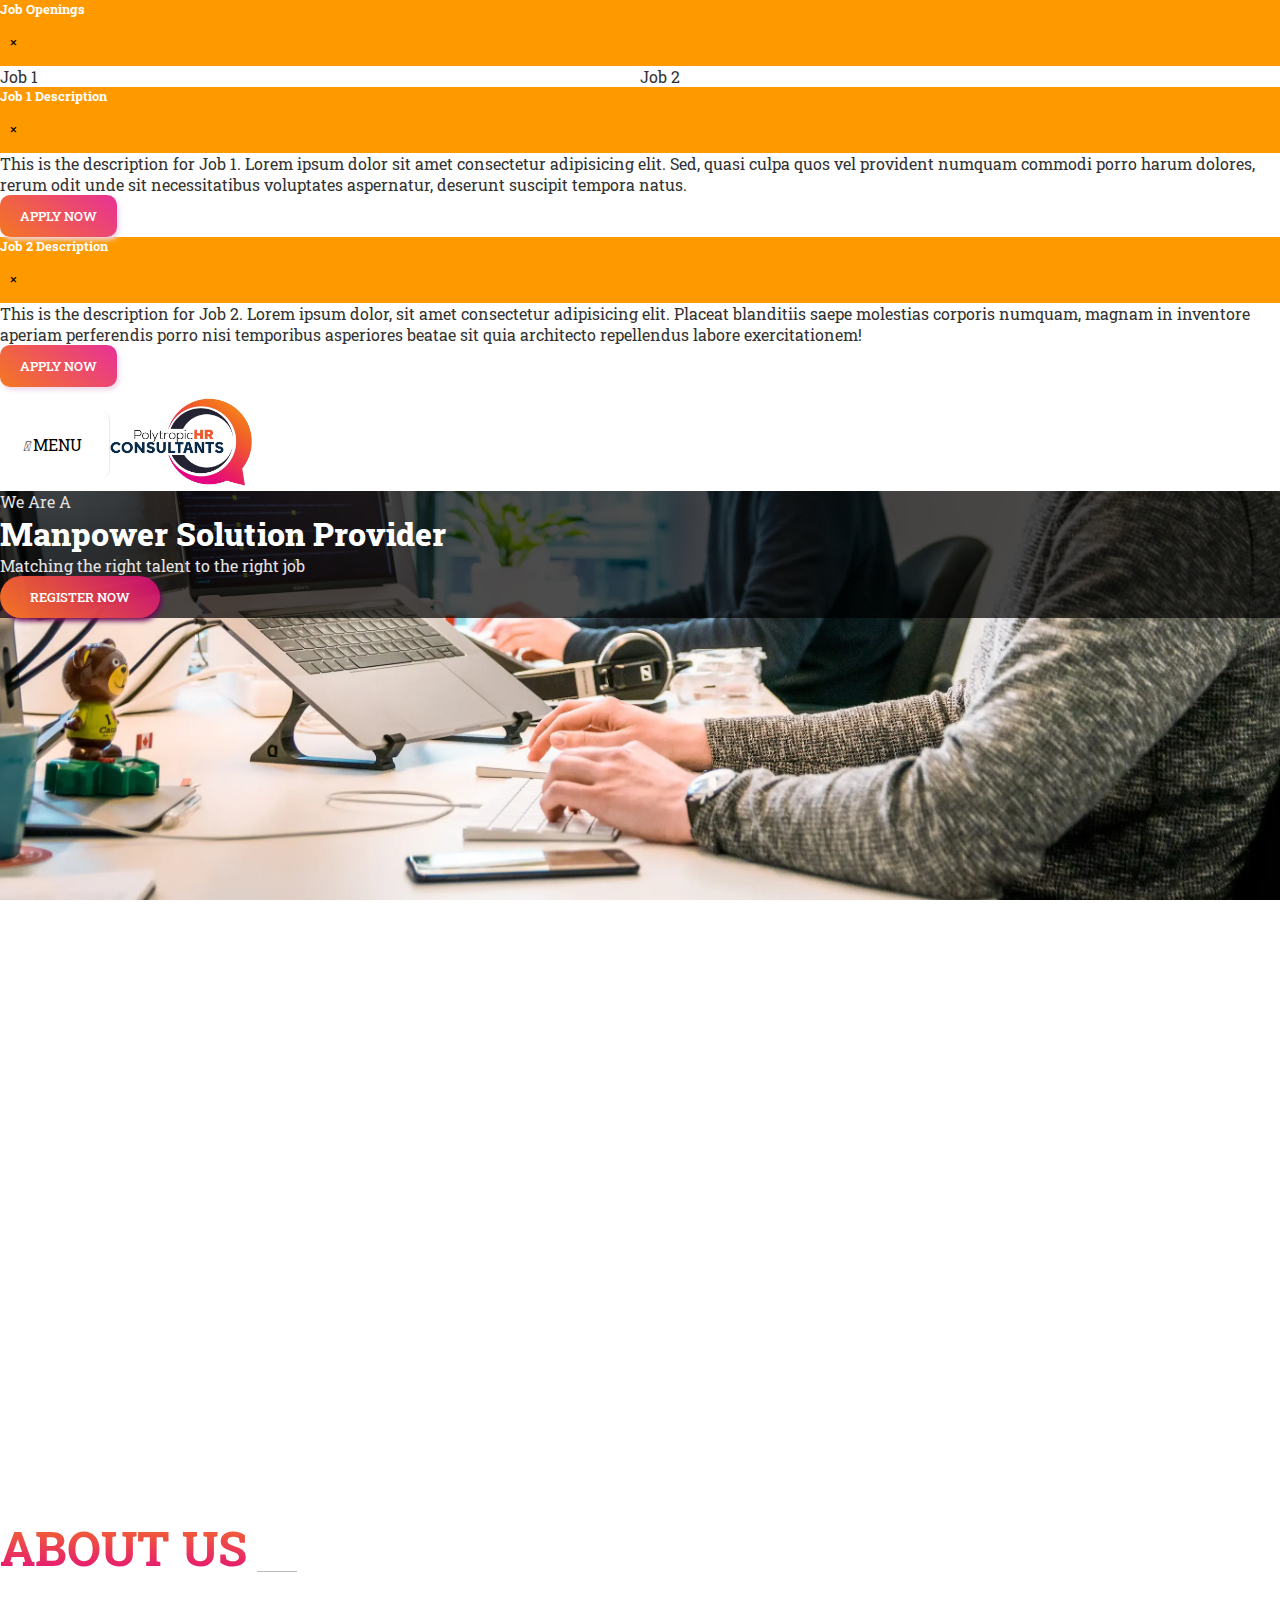
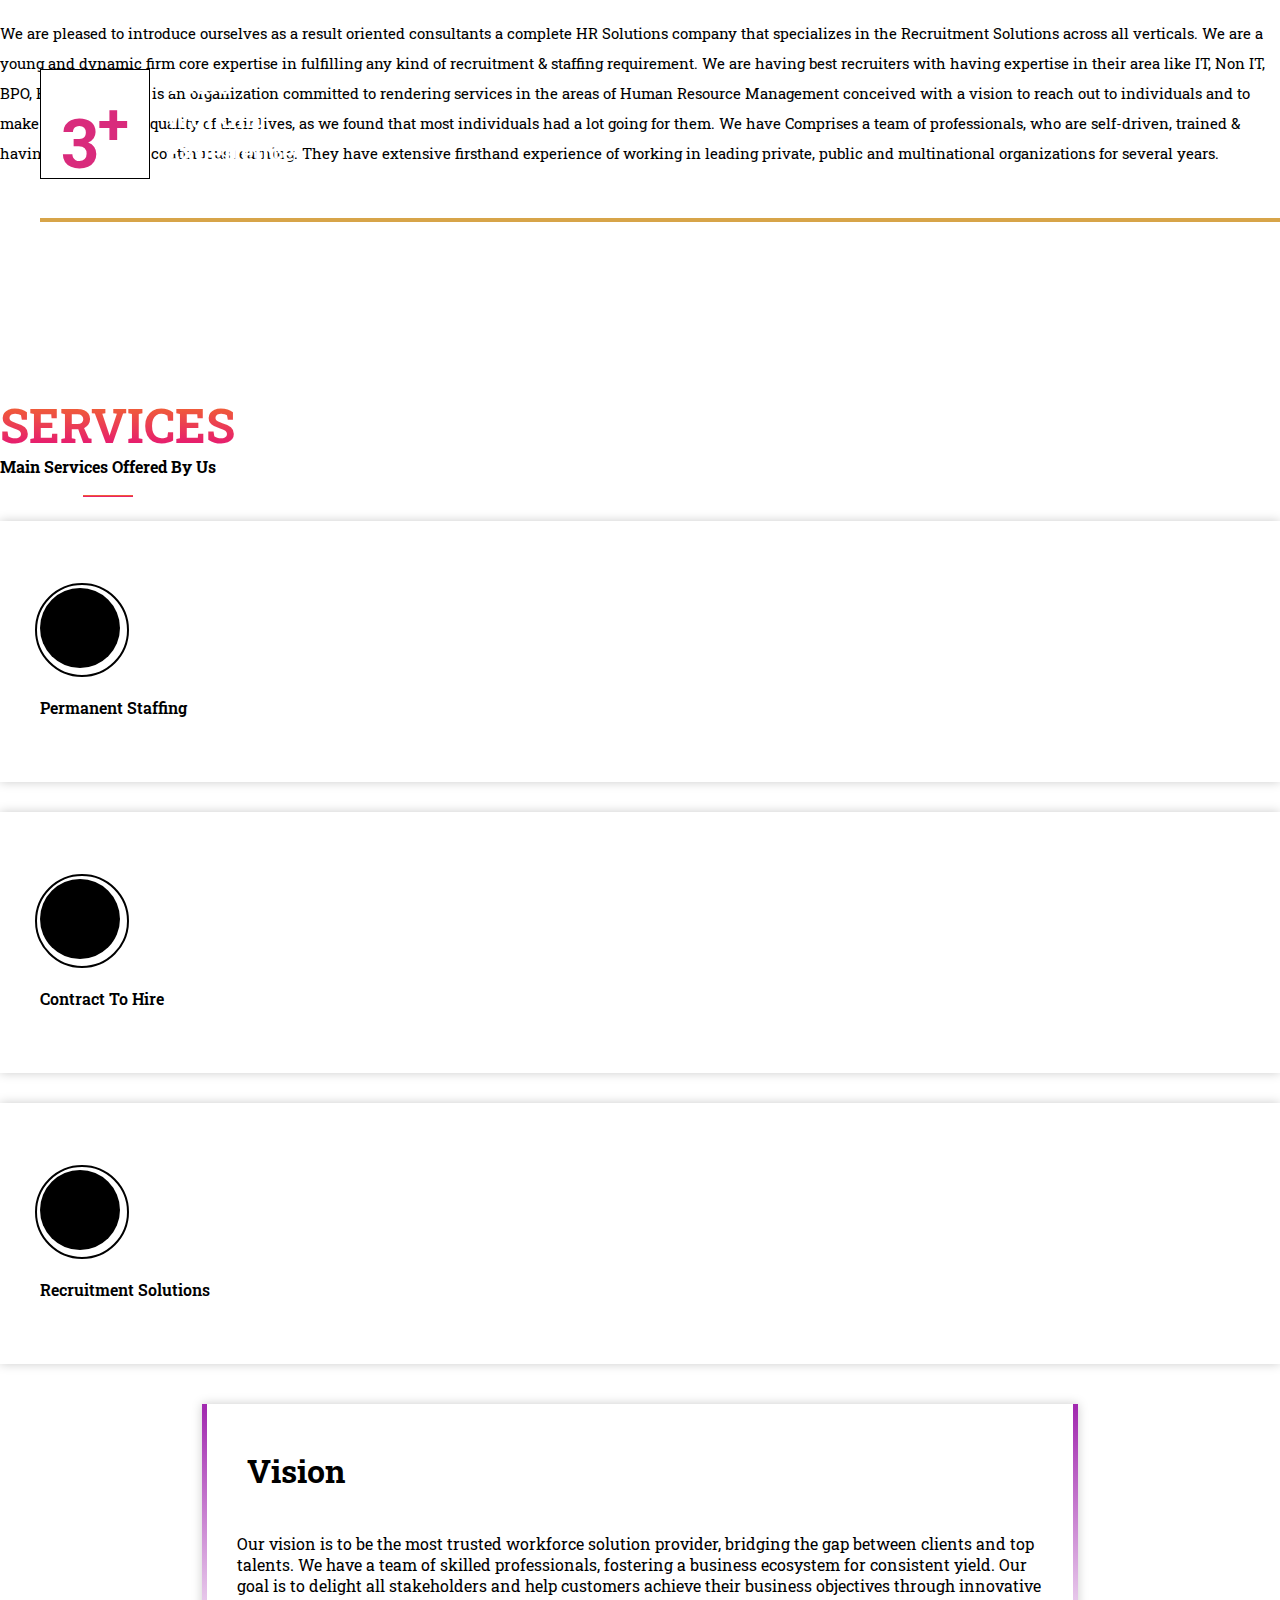
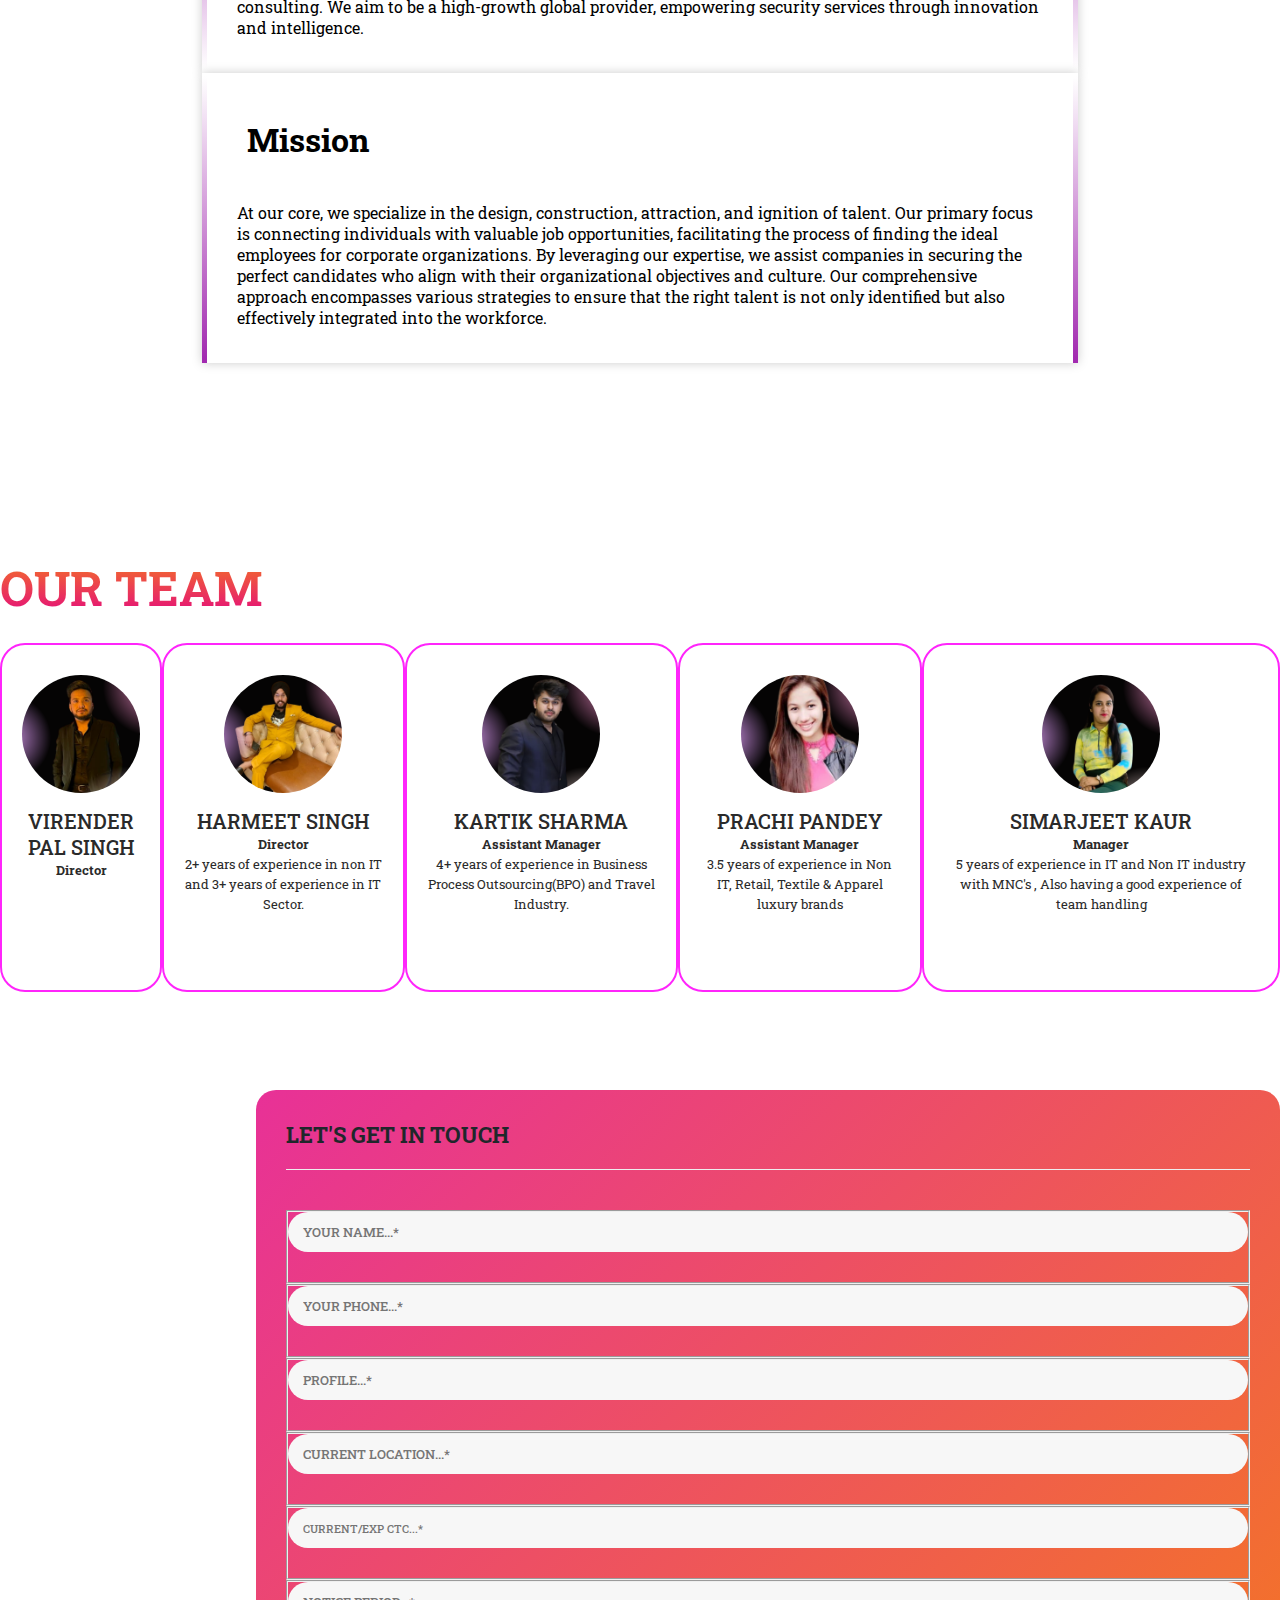
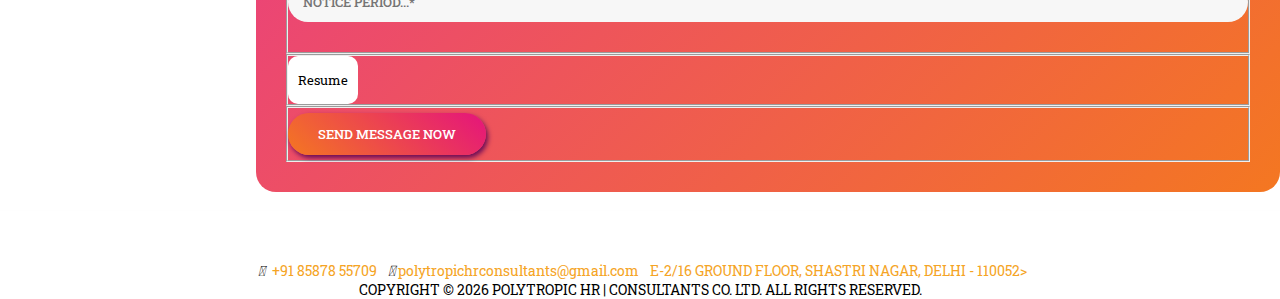
==== commit 7406cd4c: "- adds button to modal" ====
--- a/index.html
+++ b/index.html
@@ -74,6 +74,7 @@
             porro harum dolores, rerum odit unde sit necessitatibus voluptates aspernatur, deserunt suscipit tempora
             natus.
           </p>
+          <a href="#contact" type="button" class="apply-button">Apply Now</a>
         </div>
       </div>
     </div>
@@ -96,6 +97,7 @@
           <p>This is the description for Job 2.
             Lorem ipsum dolor, sit amet consectetur adipisicing elit. Placeat blanditiis saepe molestias corporis numquam, magnam in inventore aperiam perferendis porro nisi temporibus asperiores beatae sit quia architecto repellendus labore exercitationem!
           </p>
+          <a href="#contact" type="button" class="apply-button">Apply Now</a>
         </div>
       </div>
     </div>
